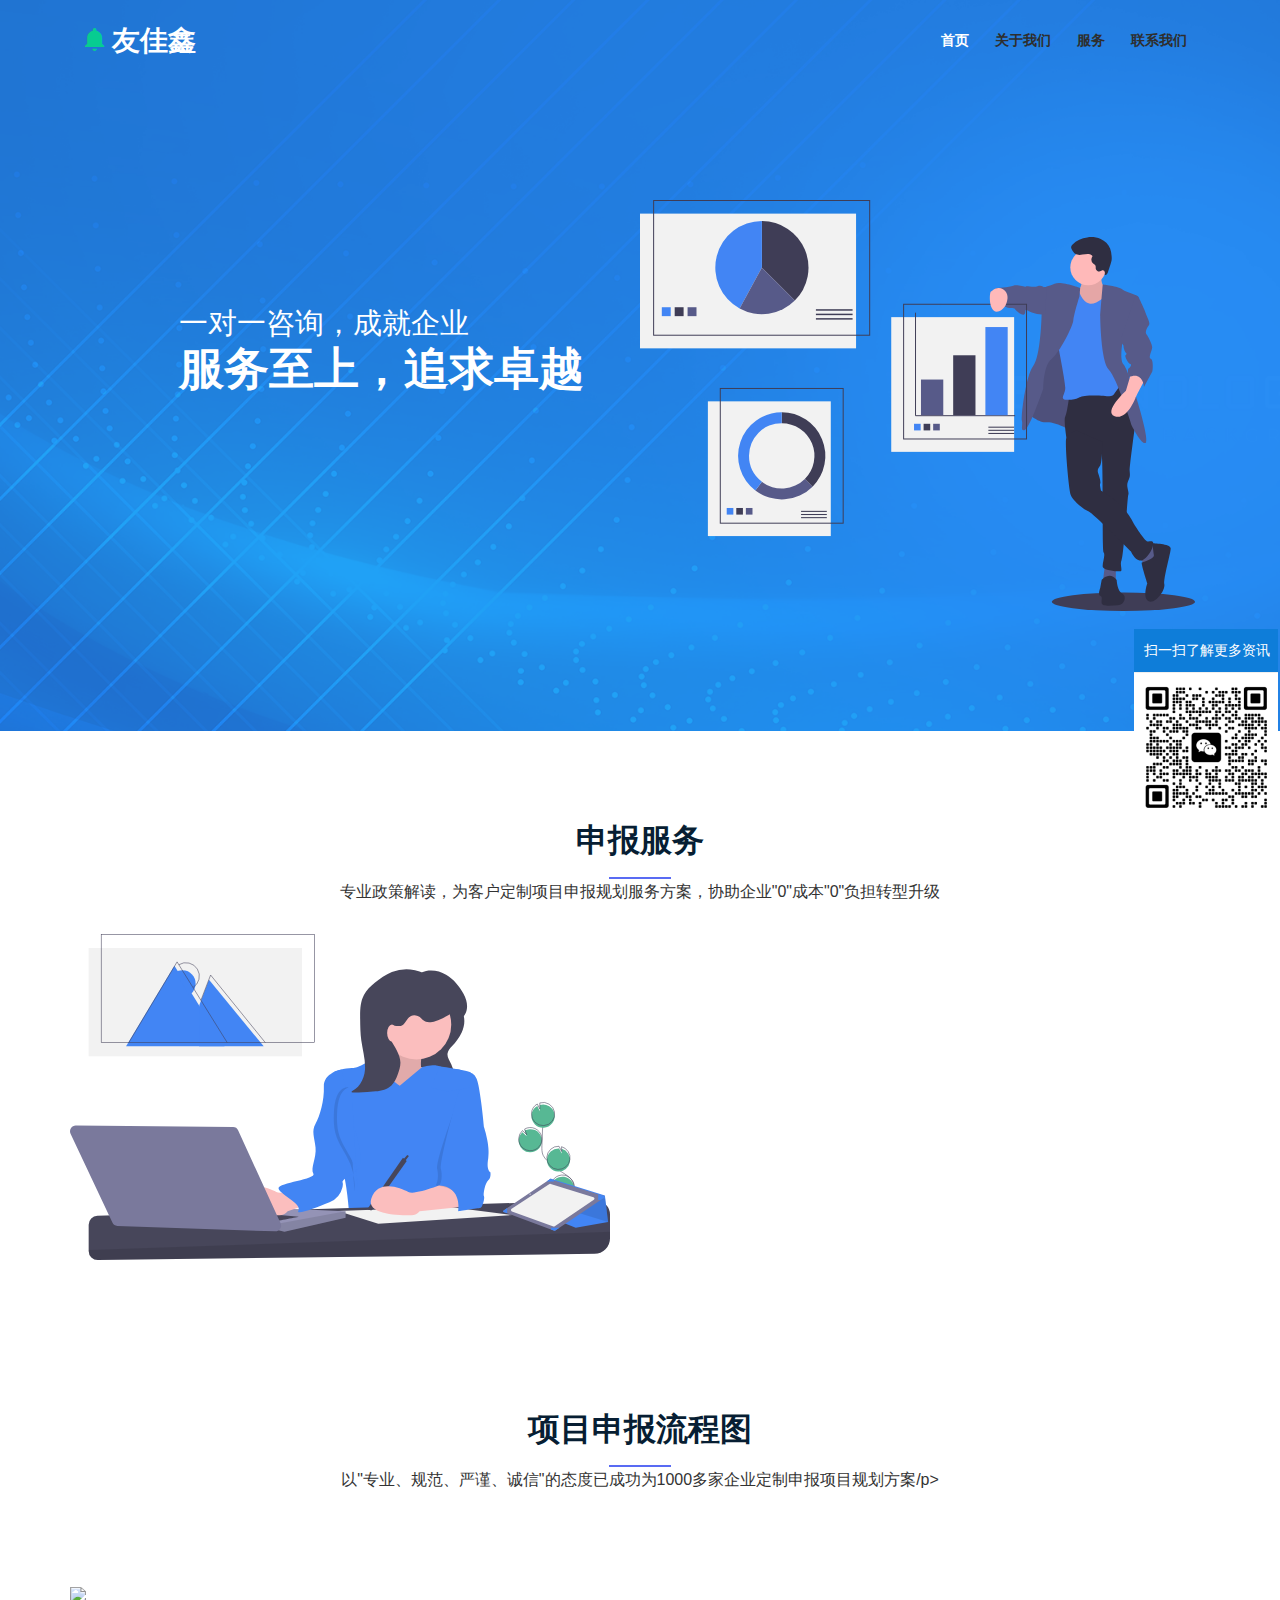
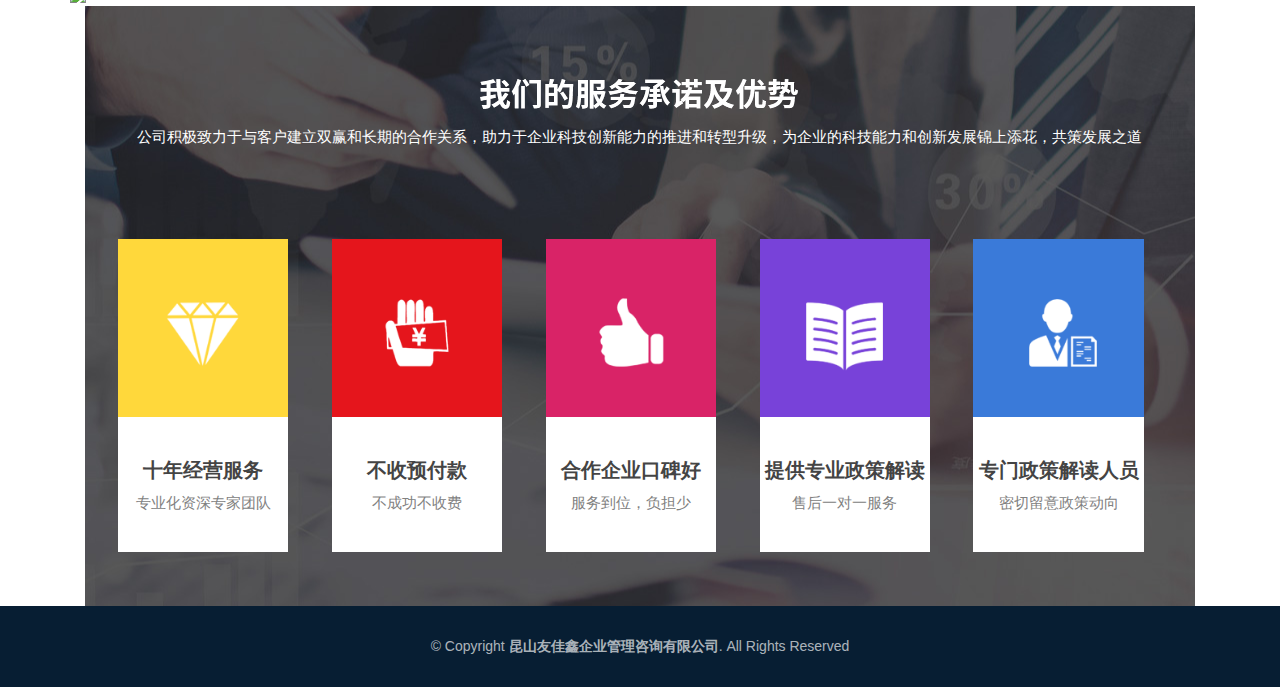
==== index.html @ dcbaa15c "Update index.html" ====
<!-- =================================================
Theme Name: BRANDO Bootstrap Theme 
Author: WebThemez.com
License: https://webthemez.com/license
======================================================= -->
  
<!DOCTYPE html>
<html lang="en">
<head>
  <meta charset="utf-8">
  <title>昆山友佳鑫企业管理咨询有限公司</title>
  <meta content="width=device-width, initial-scale=1.0" name="viewport">
  <meta content="" name="keywords">
  <meta content="" name="description">
  <meta content="Author" name="WebThemez">
  <!-- Favicons -->
  <link href="img/favicon.png" rel="icon">
  <link href="img/apple-touch-icon.png" rel="apple-touch-icon">

  <!-- Google Fonts -->
  <link href="https://fonts.googleapis.com/css?family=Open+Sans:300,300i,400,400i,700,700i|Raleway:300,400,500,700,800|Montserrat:300,400,700" rel="stylesheet">

  <!-- Bootstrap CSS File -->
  <link href="lib/bootstrap/css/bootstrap.min.css" rel="stylesheet">

  <!-- Libraries CSS Files -->
  <link href="lib/font-awesome/css/font-awesome.min.css" rel="stylesheet">
  <link href="lib/animate/animate.min.css" rel="stylesheet">
  <link href="lib/ionicons/css/ionicons.min.css" rel="stylesheet">
  <link href="lib/owlcarousel/assets/owl.carousel.min.css" rel="stylesheet">
  <link href="lib/magnific-popup/magnific-popup.css" rel="stylesheet">
  <link href="lib/ionicons/css/ionicons.min.css" rel="stylesheet">

  <!-- Main Stylesheet File -->
  <link href="css/style.css" rel="stylesheet"> 
  <link href="css/style1.css" rel="stylesheet">
</head>

<body id="body"> 

  <!--==========================
    Header
  ============================-->
  <header id="header">
    <div class="container">

      <div id="logo" class="pull-left">
           <h1><a href="index.html" id="body" class="scrollto"><span><i class="ion 	
ion-android-notifications"></i> </span>友佳鑫</a></h1> 
        <!-- <a href="#body"><img src="img/logo.png" alt="" title="" /></a>-->
      </div>

      <nav id="nav-menu-container">
        <ul class="nav-menu">
          <li class="menu-active"><a href="index.html">首页</a></li>
          <li><a href="about.html">关于我们</a></li>
          <li><a href="services.html">服务</a></li>
 
          <li><a href="contact.html">联系我们</a></li>
        </ul>
      </nav><!-- #nav-menu-container -->
    </div>
  </header><!-- #header -->

  <!--==========================
    Hero Section
  ============================-->
  <section id="hero" class="clearfix">
<div class="container">

      <div class="hero-banner">
        <img src="img/1.svg" alt="" class="img-fluid">
      </div>

      <div class="hero-content">
        <h2>一对一咨询，成就企业<br><span>服务至上，追求卓越</span></h2>
       
      </div>

    </div> 
  </section><!-- #Hero -->

  <main id="main">

    <!--==========================
      About Section
    ============================-->
    <section id="about" class="wow fadeInUp">
      <div class="container">
	    <div class="section-header">
          <h2>申报服务</h2>
          <p>专业政策解读，为客户定制项目申报规划服务方案，协助企业"0"成本"0"负担转型升级</p>
        </div>
        <div class="row">
          <div class="col-lg-6 about-img">
            <img src="img/8.svg" alt="">
          </div>

        
        </div>

      </div>
    </section><!-- #about -->

    <!--==========================
      Services Section
    ============================-->
    <section id="services">
      <div class="container">
        <div class="section-header">
          <h2>项目申报流程图</h2>
          <p>以"专业、规范、严谨、诚信"的态度已成功为1000多家企业定制申报项目规划方案/p>
        </div>

        <div class="row">

         <div class="inda_nr">
      	     <img src="http://www.ipjyd.com/images/ind_lct.jpg">
             <div class="clear"></div>
         </div>
 
        </div>
	      
	      <div class="index_bgc">
  <div class="kg">
    <div class="indc_title"><img src="img/indc_title.png">
      <p>公司积极致力于与客户建立双赢和长期的合作关系，助力于企业科技创新能力的推进和转型升级，为企业的科技能力和创新发展锦上添花，共策发展之道</p>
    </div>
    <div class="indc_nr">
      <ul>
        <li><a>
          <div class="indc_pic"><img src="img/indc_01.png"></div>
          <div class="indc_wb">
            <p>十年经营服务</p>
            专业化资深专家团队</div>
		</a></li>
        <li><a>
          <div class="indc_pic"><img src="img/indc_03.png"></div>
          <div class="indc_wb">
            <p>不收预付款</p>
            不成功不收费</div>
          </a></li>
        <li><a>
          <div class="indc_pic"><img src="img/indc_04.png"></div>
          <div class="indc_wb">
            <p>合作企业口碑好</p>
            服务到位，负担少</div>
          </a></li>
        <li><a>
          <div class="indc_pic"><img src="img/indc_05.png"></div>
          <div class="indc_wb">
            <p>提供专业政策解读</p>
            售后一对一服务</div>
          </a></li>
        <li><a>
          <div class="indc_pic"><img src="img/indc_06.png"></div>
          <div class="indc_wb">
            <p>专门政策解读人员</p>
            密切留意政策动向</div>
          </a></li>
      </ul>
      <div class="clear"></div>
    </div>
  </div>
</div>

      </div>
	    
	  
	    
	    
    </section><!-- #services -->

    <!--==========================
      Clients Section
    ============================-->
    <!-- #clients --> 
    <!--==========================
      Testimonials Section
    ============================-->


    <!--==========================
      Call To Action Section
    ============================-->
    <!-- #call-to-action -->
 

  </main>

  <!--==========================
    Footer
  ============================-->
  <footer id="footer">
    <div class="container">
      <div class="copyright">
        &copy; Copyright <strong>昆山友佳鑫企业管理咨询有限公司</strong>. All Rights Reserved
      </div>
      
    </div>
  </footer><!-- #footer -->
	
  <div class="fqq">
<div class="fqq_title"></div>
  <div class="fqq_tel"><p>扫一扫了解更多资讯</p></div>
  <div class="fqq_img"><img src="img/contact.png"></div>
</div>

  <a href="#" class="back-to-top"><i class="fa fa-chevron-up"></i></a>

  <!-- JavaScript  -->
  <script src="lib/jquery/jquery.min.js"></script>
  <script src="lib/jquery/jquery-migrate.min.js"></script>
  <script src="lib/bootstrap/js/bootstrap.bundle.min.js"></script>
  <script src="lib/easing/easing.min.js"></script>
  <script src="lib/superfish/hoverIntent.js"></script>
  <script src="lib/superfish/superfish.min.js"></script>
  <script src="lib/wow/wow.min.js"></script>
  <script src="lib/owlcarousel/owl.carousel.min.js"></script>
  <script src="lib/magnific-popup/magnific-popup.min.js"></script>
  <script src="lib/sticky/sticky.js"></script> 
 <script src="contact/jqBootstrapValidation.js"></script>
 <script src="contact/contact_me.js"></script>
  <script src="js/main.js"></script>

</body>
</html>
---- css/style.css ----
/* 
Theme Name: ADMIRER Bootstrap Theme 
Author: WebThemez.com
License: https://webthemez.com/license 
*/
/*--------------------------------------------------------------
# General
--------------------------------------------------------------*/


.index_bgc {
    background: url(http://www.ipjyd.com/images/index_bgc.jpg) no-repeat center;
    height: 600px;
    padding-top: 73px;
}

.indc_pic img {
    display: block;
    width: 100%;
}

.indc_title p {
    padding-top: 18px;
}

.indc_wb {
    background: #fff;
    padding: 38px 0;
    text-align: center;
    font-size: 0.9125rem;
    color: #818181;
}

img {
    border: none;
    overflow-clip-margin: content-box;
    overflow: clip;
}

ul {
    list-style: none outside none;
    margin: 0px;
    padding: 0px;
}

.fqq {
    position: fixed;
    right: 2px;
    bottom: 80px;
    width: 144px;
    background: #fff;
    z-index: 999;
}

.fqq_title {
    width: auto;
    background: #d90e0e;
    font-size: 1rem;
    font-weight: bold;
    text-align: center;
    line-height: 40px;
    padding-top: 0;
    color: #fff;
}

.fqq_tel p {
    font-size: 0.875rem;
}

.fqq_img {
    text-align: center;
    padding: 11px 0;
}

.fqq_tel {
    text-align: left;
    background: #0e7dd9;
    color: #fff;
    font-size: 1.125rem;
    padding: 11px 0px 11px 10px;
    border-bottom: 1px solid #eee;
    border-top: none;
}







body {
  background: #fff;
  color: #444;
  font-family: "Open Sans", sans-serif;
}

a {
  color: #596bf3;
  transition: 0.5s;
}

a:hover, a:active, a:focus {
  color: #278bf2;
  outline: none;
  text-decoration: none;
}

p {
  padding: 0;
  margin: 0 0 30px 0;
}

h1, h2, h3, h4, h5, h6 {
  font-family: "Montserrat", sans-serif;
  font-weight: 400;
  margin: 0 0 20px 0;
  padding: 0;
}

/* Back to top button */
.back-to-top {
  position: fixed;
  display: none;
  background: #49a3ff;
  color: #fff;
  padding: 6px 12px 9px 12px;
  font-size: 16px;
  border-radius: 2px;
  right: 15px;
  bottom: 15px;
  transition: background 0.5s;
}

@media (max-width: 768px) {
  .back-to-top {
    bottom: 15px;
  }
}

.back-to-top:focus {
  background: #596bf3;
  color: #fff;
  outline: none;
}

.back-to-top:hover {
  background: #278bf2;
  color: #fff;
}

/*--------------------------------------------------------------
# Top Bar
--------------------------------------------------------------*/
#topbar {
  padding: 10px 0;
  border-bottom: 1px solid #eee;
  font-size: 14px;
  background: #071e33;
}

#topbar .contact-info a {
  line-height: 1;
  color: #acacac;
}

#topbar .contact-info a:hover {
  color: #596bf3;
}

#topbar .contact-info i {
  color: #596bf3;
  padding: 4px 4px 0 0;
}
.contact-info.float-left {
    color: #acacac;
}
#topbar .contact-info .fa-phone {
  padding-left: 20px;
  margin-left: 20px;
  border-left: 1px solid #e9e9e947;
}

#topbar .social-links a {
  color: #596bf3;
  padding: 4px 12px;
  display: inline-block;
  line-height: 1px;
  border-left: 1px solid #e9e9e924;
}

#topbar .social-links a:hover {
  color: #fff;
}

#topbar .social-links a:first-child {
  border-left: 0;
}

/*--------------------------------------------------------------
# Header
--------------------------------------------------------------*/
#header {
  background: transparent;
} 
.sticky-wrapper {
    position: absolute;
    width: 100%;
    z-index: 9;
	top:0px;
  padding: 20px 0;     
	    background: transparent;
}
#header #logo h1 {
  font-size: 28px;
  margin: 6px 0 0 0;
  padding: 0;
  line-height: 1;
  font-family: "Montserrat", sans-serif;
  font-weight: 700;
}

#header #logo h1 a {
  line-height: 1;
  display: inline-block;
  color: #ffffff;
}
.is-sticky #header #logo h1 a{
  color: #2196F3;
}
#header #logo h1 a span {
  color: #07cc91;
}

#header #logo img {
  padding: 0;
  margin: 0;
}

.is-sticky #header {
    background: #fff;
    padding: 20px 0;
    box-shadow: 2px 1px 1px #33333336;
}
.is-sticky header .nav-menu a, .is-sticky header .nav-menu a:hover{
	color: #8b8b8b;
}
.is-sticky header .nav-menu li.menu-active a{
  color: #2196F3 !important;
}
@media (max-width: 768px) {
  #header {
    padding: 20px 0;
    height: 74px;
  }
  #header #logo h1 {
    font-size: 34px;
  }
  #header #logo img {
    max-height: 40px;
  }
}

/*--------------------------------------------------------------
# Intro Section
--------------------------------------------------------------*/
#hero {
    width: 100%;
    position: relative;
    background: url(../img/intro-carousel/banner-bg.png) center bottom no-repeat;
    background-size: cover;
    padding: 200px 0 120px 0;
	top:0px;
}
#hero .hero-banner {
    width: 50%;
    float: right;
}
#hero .hero-content {
  position: absolute;
  bottom: 0;
  top: 0;
  left: 14%;
  right: 0;
  display: flex;
  justify-content: center;
  flex-direction: column;
  text-align: left;
}

#hero .hero-content h2 {
  color: #fff;
  margin-bottom: 30px;
  font-size: 29px;
  text-align: left;
} 
#hero .hero-content h2 span {
  color: #fff;
  text-align: right;
  font-size: 45px;
  text-transform: uppercase;
  font-weight: 700;
}

@media (max-width: 767px) {
  #hero .hero-content h2 {
    font-size: 22px;
    background: #ffffff00;
    padding: 15px;
  }
}

#hero .hero-content .btn-banner, #hero .hero-content .btn-projects {
  font-family: "Raleway", sans-serif;
  font-size: 15px;
  font-weight: bold;
  letter-spacing: 1px;
  display: inline-block;
  padding: 10px 32px;
  border-radius: 2px;
  transition: 0.5s;
  margin: 0;
  color: #fff;
}

#hero .hero-content .btn-banner {
  background: #07cc91;
  border: 2px solid #07cc91;
  border-radius: 30px;
}

#hero .hero-content .btn-banner:hover {
  background: none;
  color: #07cc91;
}

#hero .hero-content .btn-projects {
  background: #596bf3;
  border: 2px solid #596bf3;
}

#hero .hero-content .btn-projects:hover {
  background: none;
  color: #596bf3;
}

#hero #hero-carousel {
  z-index: 8;
}

#hero #hero-carousel::before {
  content: '';
  background-color: rgba(255, 255, 255, 0.7);
  position: absolute;
  height: 100%;
  width: 100%;
  top: 0;
  right: 0;
  left: 0;
  bottom: 0;
  z-index: 7;
}

#hero #hero-carousel .item {
  width: 100%;
  height: 60vh;
  background-size: cover;
  background-position: center;
  background-repeat: no-repeat;
  -webkit-transition-property: opacity;
  transition-property: opacity;
}

/*--------------------------------------------------------------
# Navigation Menu
--------------------------------------------------------------*/
/* Nav Menu Essentials */
.nav-menu, .nav-menu * {
  margin: 0;
  padding: 0;
  list-style: none;
}

.nav-menu ul {
  position: absolute;
  display: none;
  top: 100%;
  left: 0;
  z-index: 99;
}

.nav-menu li {
  position: relative;
  white-space: nowrap;
}

.nav-menu > li {
  float: left;
}

.nav-menu li:hover > ul,
.nav-menu li.sfHover > ul {
  display: block;
}

.nav-menu ul ul {
  top: 0;
  left: 100%;
}

.nav-menu ul li {
  min-width: 180px;
}

/* Nav Menu Arrows */
.sf-arrows .sf-with-ul {
  padding-right: 22px;
}

.sf-arrows .sf-with-ul:after {
  content: "\f107";
  position: absolute;
  right: 8px;
  font-family: FontAwesome;
  font-style: normal;
  font-weight: normal;
}

.sf-arrows ul .sf-with-ul:after {
  content: "\f105";
}

/* Nav Meu Container */
#nav-menu-container {
  float: right;
  margin: 0;
}

@media (max-width: 768px) {
  #nav-menu-container {
    display: none;
  }
}

/* Nav Meu Styling */
.nav-menu a {
  padding: 10px 8px;
  text-decoration: none;
  display: inline-block;
  color: #ffffff9c;
  font-family: "Raleway", sans-serif;
  font-weight: 700;
  font-size: 14px;
  outline: none;
}

.nav-menu li:hover > a, .nav-menu > .menu-active > a {
  color: #fff;
}

.nav-menu > li {
  margin-left: 10px;
}

.nav-menu ul {
  margin: 4px 0 0 0;
  padding: 10px;
  box-shadow: 0px 0px 30px rgba(127, 137, 161, 0.25);
  background: #fff;
}

.nav-menu ul li {
  transition: 0.3s;
}

.nav-menu ul li a {
  padding: 10px;
  color: #333;
  transition: 0.3s;
  display: block;
  font-size: 13px;
  text-transform: none;
}

.nav-menu ul li:hover > a {
  color: #596bf3;
}

.nav-menu ul ul {
  margin: 0;
}

/* Mobile Nav Toggle */
#mobile-nav-toggle {
  position: fixed;
  right: 0;
  top: 0;
  z-index: 999;
  margin: 20px 20px 0 0;
  border: 0;
  background: none;
  font-size: 24px;
  display: none;
  transition: all 0.4s;
  outline: none;
  cursor: pointer;
}

#mobile-nav-toggle i {
  color: #07cc91;
}

@media (max-width: 768px) {
  #mobile-nav-toggle {
    display: inline;
  }
}

/* Mobile Nav Styling */
#mobile-nav {
  position: fixed;
  top: 0;
  padding-top: 18px;
  bottom: 0;
  z-index: 998;
  left: -260px;
  width: 260px;
  overflow-y: auto;
  transition: 0.4s;
  background: #596bf3;
}

#mobile-nav ul {
  padding: 0;
  margin: 0;
  list-style: none;
}

#mobile-nav ul li {
  position: relative;
}

#mobile-nav ul li a {
  color: #fffc;
  font-size: 16px;
  overflow: hidden;
  padding: 10px 22px 10px 15px;
  position: relative;
  text-decoration: none;
  width: 100%;
  display: block;
  outline: none;
}

#mobile-nav ul li a:hover {
  color: #07cc91;
}

#mobile-nav ul li li {
  padding-left: 30px;
}

#mobile-nav ul .menu-has-children i {
  position: absolute;
  right: 0;
  z-index: 99;
  padding: 15px;
  cursor: pointer;
  color: #fff;
}

#mobile-nav ul .menu-has-children i.fa-chevron-up {
  color: #596bf3;
}

#mobile-nav ul .menu-item-active {
  color: #07cc91;
}

#mobile-body-overly {
  width: 100%;
  height: 100%;
  z-index: 997;
  top: 0;
  left: 0;
  position: fixed;
  background: rgba(13, 13, 13, 0.9);
  display: none;
}

/* Mobile Nav body classes */
body.mobile-nav-active {
  overflow: hidden;
}

body.mobile-nav-active #mobile-nav {
  left: 0;
}

body.mobile-nav-active #mobile-nav-toggle {
  color: #fff;
}
/*-------------------------------------------------
Inner Banner
---------------------------------------------------*/
#innerBanner{
	padding: 138px 0 64px;
	text-align:center;
	background: #278bf2;
}
#innerBanner h2{
	color:#fff;
	text-align:center;
	font-weight:normal;
	font-size:18px;
	margin:0px;
}
#innerBanner h2 span{
	color: #00e5a1;
	font-weight:bold;
	font-size:38px;
	text-align:center;
}
.svgImg{
	
}
.svgImg img{
	width:120px;
}
/*--------------------------------------------------------------
# Sections
--------------------------------------------------------------*/
/* Sections Header
--------------------------------*/
.section-header {
  margin-bottom: 30px;
}

.section-header h2 {
  font-size: 32px;
  color: #071e33;
  text-transform: uppercase;
  font-weight: 700;
  position: relative;
  padding-bottom: 20px;
  /* display: inline-block; */
  text-align: center;
}

.section-header h2::before {
  content: '';
  position: absolute;
  display: block;
  width: 62px;
  height: 3px;
  bottom: 0;
  left: 0;
  border-top: #596bf3 solid 2px;
  right: 0;
  text-align: center;
  margin: 0 auto;
}

.section-header p {
  padding: 0;
  margin: 0;
  text-align: center;
  color: #333;
}

/* About Section
--------------------------------*/
#about {
  padding: 90px 0 90px 0;
}

#about .about-img {
  overflow: hidden;
}

#about .about-img img {
  margin-left: -15px;
  max-width: 100%;
}

@media (max-width: 768px) {
  #about .about-img {
    height: auto;
  }
  #about .about-img img {
    margin-left: 0;
    padding-bottom: 30px;
  }
}

#about .content h2 {
  color: #000000;
  font-weight: 700;
  font-size: 18px;
  font-family: "Raleway", sans-serif;
}

#about .content h3 {
  color: #555;
  font-weight: 300;
  font-size: 18px;
  line-height: 26px;
  font-style: italic;
}

#about .content p {
  line-height: 26px;
}

#about .content p:last-child {
  margin-bottom: 0;
}

#about .content i {
  font-size: 20px;
  padding-right: 4px;
  color: #596bf3;
}

#about .content ul {
  list-style: none;
  padding: 0;
}

#about .content ul li {
  padding-bottom: 10px;
}

/* Services Section
--------------------------------*/
#services {
  padding: 60px 0 0 0;
}

#services .box {
  padding: 40px;
  margin-bottom: 40px;
  background: #fff;
  transition: 0.4s;
  border: 1px solid #dedede;
}

#services .box:hover {
  box-shadow: 0px 0px 30px rgba(73, 78, 92, 0.15);
  transform: translateY(-10px);
  -webkit-transform: translateY(-10px);
  -moz-transform: translateY(-10px);
}

#services .box .icon {
  display: block;
  width: 100%;
  text-align: center;
  padding: 15px;
}

#services .box .icon i {
  color: #444;
  font-size: 44px;
  transition: 0.5s;
  line-height: 0;
  margin-top: 0px;
}

#services .box .icon i:before {
  background: #278bf2;
  background-clip: border-box;
  -webkit-background-clip: text;
  -webkit-text-fill-color: transparent;
}

#services .box h4 {
  margin-left: 100px;
  font-weight: 700;
  margin-bottom: 24px;
  font-size: 22px;
  display: block;
  width: 100%;
  text-align: center;
  float: left;
  margin: 0;
}

#services .box h4 a {
  color: #444;
}

#services .box p {
  font-size: 14px;
  line-height: 24px;
  text-align: center;
  display: block;
  margin: 0;
  padding-top: 15px;
}

@media (max-width: 767px) {
  #services .box .box {
    margin-bottom: 20px;
  }
  #services .box .icon {
    float: none;
    text-align: center;
    padding-bottom: 15px;
  }
  #services .box h4, #services .box p {
    margin-left: 0;
    text-align: center;
  }
}

/* Clients Section
--------------------------------*/
#clients {
  padding: 60px 0;
  background: #fffff;
}

#clients img {
  max-width: 100%;
  opacity: 0.5;
  transition: 0.3s;
  padding: 15px 0;
}

#clients img:hover {
  opacity: 1;
}

#clients .owl-nav, #clients .owl-dots {
  margin-top: 5px;
  text-align: center;
}

#clients .owl-dot {
  display: inline-block;
  margin: 0 5px;
  width: 12px;
  height: 12px;
  border-radius: 50%;
  background-color: #ddd;
}

#clients .owl-dot.active {
  background-color: #596bf3;
}

/* Our Portfolio Section
--------------------------------*/
#portfolio {
  padding: 90px 50px;
  color: #ffffff9c;
  background: #fff;
}

#portfolio .portfolio-overlay {
  position: absolute;
  top: 0;
  right: 0;
  bottom: 0;
  left: 0;
  width: 100%;
  height: 100%;
  opacity: 1;
  -webkit-transition: all ease-in-out 0.4s;
  transition: all ease-in-out 0.4s;
}

#portfolio .portfolio-item {
  overflow: hidden;
  position: relative;
  padding: 0;
  vertical-align: middle;
  text-align: center;
}

#portfolio .portfolio-item h2 {
  color: #ffffff;
  font-size: 16px;
  margin: 0;
  text-transform: capitalize;
  font-weight: 700;
  background: #00000085;
  border: 1px solid #fff;
  padding: 25px;
  /* background: linear-gradient(45deg, #596bf357 0%, #405ece91 100%); */
}
#portfolio .portfolio-item h2{
  opacity:0;
}
#portfolio .portfolio-item:hover h2{
opacity:1;
}
#portfolio .portfolio-item img {
  -webkit-transition: all ease-in-out 0.4s;
  transition: all ease-in-out 0.4s;
  width: 100%;
}

#portfolio .portfolio-item:hover img {
  -webkit-transform: scale(1.1);
  transform: scale(1.1);
}

#portfolio .portfolio-item:hover .portfolio-overlay {
  opacity: 1;
  background: rgba(0, 0, 0, 0.7);
}

#portfolio .portfolio-info {
  position: absolute;
  top: 50%;
  left: 50%;
  -webkit-transform: translate(-50%, -50%);
  transform: translate(-50%, -50%);
}

/* Testimonials Section
--------------------------------*/
#testimonials {
  padding: 60px 0;
}

#testimonials .testimonial-item {
  box-sizing: content-box;
  padding: 30px 30px 0 30px;
  margin: 30px 15px;
  text-align: center;
  min-height: 250px;
  /* box-shadow: 0px 2px 12px rgba(0, 0, 0, 0.08); */
}

@media (max-width: 767px) {
  #testimonials .testimonial-item {
    margin: 30px 10px;
  }
}

#testimonials .testimonial-item .testimonial-img {
  width: 90px;
  border-radius: 50%;
  border: 4px solid #fff;
  margin: 0 auto;
}

#testimonials .testimonial-item h3 {
  font-size: 18px;
  font-weight: bold;
  margin: 10px 0 5px 0;
  color: #111;
}

#testimonials .testimonial-item h4 {
  font-size: 14px;
  color: #999;
  margin: 0;
}

#testimonials .testimonial-item .quote-sign-left {
  margin-top: -15px;
  padding-right: 10px;
  display: inline-block;
  width: 37px;
}

#testimonials .testimonial-item .quote-sign-right {
  margin-bottom: -15px;
  padding-left: 10px;
  display: inline-block;
  max-width: 100%;
  width: 37px;
}

#testimonials .testimonial-item p {
  font-style: italic;
  margin: 0 auto 15px auto;
  background: #ffffff;
  width: 100%;
  border: 1px solid #07cc91;
  border-radius: 15px 15px 0 15px;
  padding: 22px 15px;
  font-size: 15px;
  color: #686868;
}

#testimonials .owl-nav, #testimonials .owl-dots {
  margin-top: 5px;
  text-align: center;
}

#testimonials .owl-dot {
  display: inline-block;
  margin: 0 5px;
  width: 12px;
  height: 12px;
  border-radius: 50%;
  background-color: #ddd;
}

#testimonials .owl-dot.active {
  background-color: #07cc91;
}
.map{
	
margin: 80px auto 40px;
}
p.help-block,
p.help-block ul{
    float: left; 
    margin: 0;
    padding: 0;
}
p.help-block li {
    float: left; 
    margin: 10px 0 0 0;
    padding: 0;
    list-style:none;
    color:red;
}
/* Call To Action Section
--------------------------------*/
#call-to-action {
  background: #278bf2;
  background-size: cover;
  padding: 40px 0;
}

#call-to-action .cta-title {
  color: #fff;
  font-size: 28px;
  font-weight: 700;
}

#call-to-action .cta-text {
  color: #fff;
}

@media (min-width: 769px) {
  #call-to-action .cta-btn-container {
    display: flex;
    align-items: center;
    justify-content: flex-end;
  }
}

#call-to-action .cta-btn {
  font-family: "Montserrat", sans-serif;
  font-weight: 700;
  font-size: 16px;
  letter-spacing: 1px;
  display: inline-block;
  padding: 8px 26px;
  border-radius: 3px;
  transition: 0.5s;
  margin: 10px;
  border: 3px solid #fff;
  color: #fff;
}

#call-to-action .cta-btn:hover {
  background: #ffffff;
  border: 3px solid #ffffff;
  color: #00a3d1;
}

/* Our Team Section
--------------------------------*/
#team {
  background: #fff;
  padding: 60px 0 0 0;
}

#team .member {
  text-align: center;
  margin-bottom: 20px;
}

#team .member .pic {
  overflow: hidden;
  text-align: center;
}

#team .member .pic img {
  max-width: 100%;
  padding: 20px 20px 0;
}

#team .member .details {
  background: #fff;
  color: #071e33;
  padding: 15px 0;
  border-radius: 0 0 3px 3px;
}

#team .member h4 {
  font-weight: 700;
  margin-bottom: 2px;
  font-size: 18px;
}

#team .member span {
  font-style: italic;
  display: block;
  font-size: 13px;
}

#team .member .social {
  margin-top: 5px;
  padding: 6px;
  text-align: center;
}

#team .member .social a {
  color: #07cc91;
  margin: 2px 6px;
  border: 1px solid #07cc91;
  width: 42px;
  display: inline-block;
  /* opacity: .4; */
  padding: 4px;
}
#team .member .social a:hover{
  color: #081e5b;
  margin: 2px 6px;
  border: 1px solid #081e5b;
  opacity: 1;
}
#team .member .social i {
  font-size: 16px;
  margin: 0 2px;
}

/* Contact Section
--------------------------------*/
#contact {
  padding: 60px 0;
}

#contact .contact-info {
  margin-bottom: 20px;
  text-align: center;
}

#contact .contact-info i {
  font-size: 24px;
  display: inline-block;
  margin-bottom: 0;
  color: #07cc91;
  float: left;
}

#contact .contact-info address, #contact .contact-info p {
  margin-bottom: 0;
  color: #000;
  display: block;
  float: left;
  width: 100%;
  margin-bottom: 15px;
  padding: 0;
  margin-top: 0;
  margin-left: 27px;
  font-size: 14px;
}

#contact .contact-info h3 {
  font-size: 16px;
  margin-bottom: 15px;
  font-weight: bold;
  text-transform: uppercase;
  color: #1c4450;
  float: left;
  margin: 8px 15px;
}

#contact .contact-info a {
  color: #000;
}

#contact .contact-info a:hover {
  color: #596bf3;
}

#contact .contact-address, #contact .contact-phone, #contact .contact-email {
  margin-bottom: 20px;
}

@media (min-width: 768px) {
  #contact .contact-address, #contact .contact-phone, #contact .contact-email {
    padding: 0;
    text-align: left;
  }
}

@media (min-width: 768px) {
  #contact .contact-phone {
  }
}

#contact #google-map {
  height: 290px;
  margin-bottom: 20px;
}

@media (max-width: 576px) {
  #contact #google-map {
    margin-top: 20px;
  }
  #hero .hero-content { 
    left: 5%;
	}
}

#contact .form #sendmessage {
  color: #596bf3;
  border: 1px solid #596bf3;
  display: none;
  text-align: center;
  padding: 15px;
  font-weight: 600;
  margin-bottom: 15px;
}

#contact .form #errormessage {
  color: red;
  display: none;
  border: 1px solid red;
  text-align: center;
  padding: 15px;
  font-weight: 600;
  margin-bottom: 15px;
}

#contact .form #sendmessage.show, #contact .form #errormessage.show, #contact .form .show {
  display: block;
}

#contact .form .validation {
  color: red;
  display: none;
  margin: 0 0 20px;
  font-weight: 400;
  font-size: 13px;
}

#contact .form input, #contact .form textarea {
  padding: 10px 14px;
  border-radius: 0;
  box-shadow: none;
  font-size: 15px;
}

#contact .form button[type="submit"] {
  background: #07cc91;
  border: 0;
  border-radius: 3px;
  padding: 10px 30px;
  color: #fff;
  transition: 0.4s;
  cursor: pointer;
}

#contact .form button[type="submit"]:hover {
  background: #0299c4;
}

/*--------------------------------------------------------------
# Footer
--------------------------------------------------------------*/
#footer {
  background: #071e33;
  padding: 0 0 30px 0;
  font-size: 14px;
  color: #fff;
}

#footer .copyright {
  text-align: center;
  padding-top: 30px;
  color: #ffffffad;
}

#footer .credits {
  text-align: center;
  font-size: 13px;
  color: #ffffff85;
  margin-top: 8px;
}

#footer .credits a {
  color: #278bf2;
}
.owl-carousel .owl-item img {
    display: block;
    width: auto;
    height: 70px;
    margin: 0 auto;
}
---- css/style1.css ----
@charset "utf-8"; /* CSS Document */
html {
}

body {
    font-family: "微软雅黑",Arial, Helvetica, sans-serif;
    font-size: 100%;
    color: #2e2e2e;
    margin: 0px;
    padding: 0px;
    overflow-x: hidden;
}

ol,ul,li,p,dl,dt,dd,h1,h2,h3,h4,h5,h6 {
    list-style: none outside none;
    margin:0px;
    padding: 0px;
}

img {
    border: none;
}

a:link, a:visited {
    color: #2e2e2e;
    text-decoration: none;
    outline: none;
}

a:hover, a:active {
    color: #e72d36;
    text-decoration: none;
    outline: none;
}

.clear {
    clear: both;
}

.kg {
    width: 98%;
    margin: 0 auto;
    max-width: 1400px;
}

.kga {
    margin: 0 auto;
    max-width: 1200px;
    width: 98%;
}

.kgb {
    width: 98%;
    margin: 0 auto;
    max-width: 1300px;
}

.kgc {
    width: 98%;
    margin: 0 auto;
    max-width: 1920px;
}

.fl {
    float: left;
}

.fr {
    float: right;
}

.dw {
    position: relative;
}

.cj {
    overflow: hidden;
}

.green-black {
    display: block;
    padding-top: 26px;
    clear: both;
    font-family: "微软雅黑",Arial, Helvetica, sans-serif;
    text-align: center;
}

.green-black a {
    padding: 5px 8px 4px 8px;
    padding: 5px 8px 4px 8px;
    border: 1px solid #dddddd;
    height: 12px;
    line-height: 12px;
    zoom:1; font-weight: bold;
    font-size: 12px;
    overflow: auto;
    margin-left: 3px;
    margin-right: 3px;
    color: #333;
    background: url(../images/page_bg01.png) #fff bottom repeat-x;
    font-family: "微软雅黑",Arial, Helvetica, sans-serif;
    text-decoration: none
}

.green-black a:hover {
    border: 1px solid #ccc;
    height: 12px;
    line-height: 12px;
    zoom:1;overflow: auto;
    background: url(../images/page_bg02.png) top repeat-x #e72d36;
    margin-left: 3px;
    margin-right: 3px;
    color: #fff;
    font-size: 12px;
    font-family: "微软雅黑",Arial, Helvetica, sans-serif;
}

.green-black span.current {
    padding: 5px 8px 5px 8px;
    padding: 5px 8px 4px 8px;
    border: 1px solid #ccc;
    color: #fff;
    height: 12px;
    line-height: 12px;
    zoom:1; overflow: auto;
    background: url(../images/page_bg02.png) top repeat-x #e72d36;
    margin-left: 3px;
    margin-right: 3px;
    margin-top: 0px;
    margin-bottom: 0px;
    font-size: 12px
}

::-webkit-scrollbar {
    width: 6px;
    height: 8px;
    background-color: #fff;
    border-radius: 4px;
    position: relative;
}

::-webkit-scrollbar-thumb {
    background-color: #b1b1b1;
    border-radius: 3px
}

#dituContent {
    width: 100%;
    height: 450px;
    border-top: 1px solid #ddd;
}

@media screen and (max-width: 770px) {
    #dituContent {
        height:250px;
    }
}

/*基础配置*/
/*首页style开始*/
.top_bg {
    position: relative;
    z-index: 999;
    height: 30px;
    width: 100%;
    background: #d90e0e;
}

.top_l {
    font-size: 0.875rem;
    color: #fff;
    overflow: hidden;
    width: 950px;
    line-height: 30px;
    height: 30px;
}

.top_r {
    font-size: 0.875rem;
    color: #fff;
    height: 30px;
    line-height: 30px;
}

.logo_nav {
    width: 100%;
    position: relative;
    z-index: 999;
    background: url(../images/logonav_bg.png) repeat-x;
    height: 100px;
}

.logo {
    padding-top: 20px;
}

.nav i {
    display: none;
}

.mobile-inner-nav {
    height: 100px;
}

.mobile-inner-nav li {
    float: left;
    position: relative;
}

.mobile-inner-nav a {
    display: block;
    margin-left: 36px;
    padding: 0 10px;
    float: left;
    background: url(../images/nav_fg.png) no-repeat right center;
    text-align: center;
    font-size: 0.9125rem;
    height: 100px;
    line-height: 100px;
    position: relative;
    color: #5b5a5a;
}

.mobile-inner-nav a span {
    display: block;
    position: relative;
    z-index: 9;
}

.mobile-inner-nav a:hover,.mobile-inner-nav a.cur {
    color: #d12e2e;
}

.mobile-inner-nav a i {
    background: #cd0202;
    display: block;
    position: absolute;
    left: 0%;
    bottom: 23px;
    height: 3px;
    transform: scaleX(0);
    transition: 0.5s;
    width: 100%;
}

.mobile-inner-nav a:hover i,.mobile-inner-nav a.cur i {
    transform: scaleX(1);
    transition: 0.5s;
}

.mobile-inner-nav li .nav_ej {
    display: none;
}

.mobile-inner-nav li:hover .nav_ej {
    display: block;
    background: rgba(255,255,255,0.8);
    width: 150px;
    position: absolute;
    left: 36px;
    top: 100px;
}

.mobile-inner-nav li .nav_ej p a {
    display: block;
    margin-left: 0px;
    padding: 0 10%;
    width: 80%;
    float: left;
    background: none;
    text-align: left;
    font-size: 0.875rem;
    height: 35px;
    line-height: 35px;
    position: relative;
    color: #5b5a5a;
}

.mobile-inner-nav li .nav_ej p:hover a {
    color: #fff;
    background: #cd0202;
}

/*banner*/
.banner {
    height: auto;
    width: 100%;
    position: relative;
    height: 100%;
    display: inline-block;
}

.slides {
    position: relative;
    height: 100%;
}

.slides li {
    height: 100%;
    position: relative;
    width: 100%;
}

.slides li a {
    display: block;
    width: 100%;
    height: auto;
}

.slides li img {
    display: none;
}

@media screen and (max-width: 1024px) {
    .slides li {
        background-size:auto 100% !important;
        height: auto !important;
        min-height: 440px !important;
    }
}

@media screen and (max-width: 770px) {
    .slides li {
        background:none!important;
        height: auto !important;
        min-height: inherit !important;
    }

    .slides li img {
        width: 100%;
        display: block;
    }
}

.flex-control-nav {
    position: absolute;
    bottom: 5%;
    z-index: 99;
    text-align: center;
    width: 100%;
}

.flex-control-nav li {
    display: inline-block;
    height: 11px;
    margin: 0 6px;
}

.flex-control-nav li a {
    display: block;
    overflow: hidden;
    text-indent: -999px;
    background: #fff;
    width: 14px;
    height: 14px;
    border-radius: 50%;
    cursor: pointer;
    transition: 0.5s;
}

.flex-control-nav li a.flex-active {
    background: #e72d36;
    transition: 0.5s;
}

.flex-direction-nav {
    position: relative;
    z-index: 99;
    width: 1300px;
    max-width: 98%;
    margin: 0 auto;
    top: 698px;
}

.flex-direction-nav li a {
    display: block;
    width: 36px;
    height: 54px;
    overflow: hidden;
    cursor: pointer;
    position: absolute;
    filter: alpha(opacity=80);
    -moz-opacity: 1;
    -khtml-opacity: 1;
    opacity: 1;
}

.flex-direction-nav li a.flex-prev {
    left: 0px;
    background: url(../images/ban_l.png) center center no-repeat;
}

.flex-direction-nav li a.flex-next {
    left: 34px;
    background: url(../images/ban_r.png) center center no-repeat;
}

.flex-direction-nav li a:hover {
    filter: alpha(opacity=60);
    -moz-opacity: 0.8;
    -khtml-opacity: 0.8;
    opacity: 0.8;
}

/*banner*/
.indz_bg {
    background: #f3f3f3;
    width: 100%;
    padding-top: 45px;
    padding-bottom: 80px;
}

.tzgg {
    width: 68%;
    background: #fff;
}

.tzgg_title {
    font-size: 1.125rem;
    line-height: 45px;
    height: 45px;
    background: url(../images/lb.png) no-repeat 2% center #e5151c;
    color: #fff;
    width: 93%;
    padding: 0 2% 0 5%;
}

.tzgg_title a {
    float: right;
    font-size: 0.875rem;
    color: #fff;
}

.tzgg_title a:hover {
    text-decoration: underline;
}

.tzgg_nr {
    border: 1px solid #ccc;
    border-top: none;
    padding: 1% 2%;
}

.tzgg_nr ul {
    height: 324px;
}

.tzgg_nr li {
    height: 35px;
    border-bottom: 1px dashed #ccc;
    font-size: 0.9125rem;
    line-height: 35px;
}

.tzgg_nr li span {
    float: right;
    font-size: 0.875rem;
    color: #929292;
}

.qypg {
    width: 29%;
}

.qypg .tzgg_title {
    background: #e5151c;
}

.qypg_nr {
    border: 1px solid #ccc;
    border-top: none;
    background: #fff;
    padding: 1% 2%;
}

.qypg_nr li {
    height: 35px;
    border-bottom: 1px dashed #ccc;
    font-size: 0.9125rem;
    line-height: 35px;
    overflow: hidden;
}

.qypg_nr li span {
    display: none;
}

/*.qypg_kg{ border:2px solid #fff; margin:8% 4% 4% 4%;}
.qypg_title{ background:#e5151c; height:30px; margin:-15px auto 0 auto; text-align:center; line-height:30px; color:#fff; font-weight:bold; width:70%;}
.qypg_bt{ text-align:center; color:#1a1a1a; font-size:0.875rem; height:30px; line-height:30px; width:65%; margin:10px auto; background:#fff; border-radius:15px;}
.qypg_bt span{ font-weight:bold; font-size:0.9125rem; padding-right:3px; color:#e5151c;}
.qypg_nr{ width:90%; margin:0 auto; padding-top:25px;}
.qypg_kj{ border:0; margin-bottom:10px; display:block; padding:0 2% 0 10%; width:88%; height:45px; outline:none; font-size:0.875rem; font-family:"微软雅黑"; }
.qypg_an{ border:0; margin-bottom:35px; cursor:pointer; display:block; background:#1a1a1a; color:#fff; border-bottom:3px solid #2d2d2d; width:100%; height:45px; outline:none; font-size:1.25rem; font-weight:bold; font-family:"微软雅黑"; }*/
.index_bga {
    background: #fff;
    width: 100%;
    padding-top: 65px;
    padding-bottom: 75px;
}

.inda_title {
    text-align: center;
    background: url(../images/ind_fgx.png) no-repeat center 45px;
}

.inda_title p {
    font-size: 1rem;
    color: #6c6c6c;
    padding-top: 28px;
}

.inda_nr {
    padding-top: 60px;
    text-align: center;
}

.inda_nr img {
    max-width: 100%;
}

.inda_nr li {
    float: left;
    width: 25%;
    text-align: center;
    cursor: pointer;
}

.inda_wb {
    font-size: 1rem;
    color: #656565;
    padding-top: 30px;
}

.inda_wb p {
    font-size: 1.25rem;
    color: #1a1a1a;
    font-weight: bold;
    padding-bottom: 7px;
}

.index_bgb {
    background: #f7f7f7;
    width: 100%;
    padding-top: 55px;
    padding-bottom: 75px;
}

.indb_nr li {
    float: left;
    width: 32%;
    margin: 0 0.5%;
    padding-top: 65px;
}

.indb_pic {
    overflow: hidden;
}

.indb_pic img {
    display: block;
    width: 100%;
    transition: 0.5s;
}

.indb_nr li:hover .indb_pic img {
    transform: scale(1.1);
}

.indb_wb {
    text-align: center;
    padding: 15px 0;
    border: 1px solid #ddd;
    background: #fff;
    border-top: none;
    font-size: 0.75rem;
    color: #969696;
}

.indb_wb p {
    font-size: 1rem;
    color: #353535;
    padding-bottom: 8px;
}

.indb_more {
    padding-top: 65px;
}

.indb_more a {
    display: block;
    width: 165px;
    height: 44px;
    background: #d90000;
    text-align: center;
    line-height: 44px;
    margin: 0 auto;
    color: #fff;
    font-size: 0.9125rem;
}

.index_bgc {
    background: url(../img/index_bgc.jpg) no-repeat center;
    height: 600px;
    padding-top: 73px;
}

.indc_title {
    text-align: center;
    font-size: 0.9125rem;
    color: #fff;
}

.indc_title p {
    padding-top: 18px;
}

.indc_nr {
    padding-top: 90px;
}

.indc_nr li {
    float: left;
    width: 15.6666%;
    margin: 0 2%;
}

.indc_pic {
    overflow: hidden;
}

.indc_pic img {
    display: block;
    width: 100%;
}

.indc_wb {
    background: #fff;
    padding: 38px 0;
    text-align: center;
    font-size: 0.9125rem;
    color: #818181;
}

.indc_wb p {
    font-size: 1.25rem;
    color: #444;
    font-weight: bold;
    padding-bottom: 8px;
}

.index_bgd {
    background-image: linear-gradient(#ffffff, #fcfcfc, #f1f1f1, #dcdcdc);
    width: 100%;
    padding-top: 78px;
    padding-bottom: 95px;
}

.indd_nr {
    padding-top: 70px;
    text-align: center;
}

.indd_nr img {
    max-width: 100%;
}

.indd_nr li {
    width: 31%;
    float: left;
}

.indd_nr li.on {
    margin: 0 3.5%;
}

.indd_wb {
    padding-top: 5px;
}

.indd_pic {
    overflow: hidden;
}

.indd_pic img {
    display: block;
    width: 100%;
    transition: 0.5s;
}

.indd_nr li:hover .indd_pic img {
    transform: scale(1.1);
}

.indd_bt {
    height: 58px;
    overflow: hidden;
    position: relative;
    line-height: 58px;
    font-size: 1.125rem;
    color: #2c2c2c;
    border-bottom: 1px solid #c7c7c7;
}

.indd_bt i {
    position: absolute;
    bottom: -1px;
    background: #e5151c;
    display: block;
    left: 0;
    width: 68px;
    height: 2px;
    z-index: 9;
}

.indd_ms {
    font-size: 0.9125rem;
    line-height: 24px;
    color: #777;
    height: 48px;
    margin-top: 20px;
}

.indd_nr li:hover .indd_bt {
    color: #e5151c;
}

.index_bge {
    background: url(../images/index_bge.jpg) no-repeat center center;
    width: 100%;
    height: 444px;
    background-attachment: fixed;
}

.inde_nr {
    width: 54%;
    position: relative;
}

.inde_pic img {
    float: right;
}

.inde_kg {
    position: absolute;
    left: 0;
    top: 0;
    width: 100%;
    height: 100%;
}

.inde_title {
    padding-top: 63px;
}

.inde_wb {
    color: #fff;
    padding-top: 45px;
    line-height: 30px;
    font-size: 0.9125rem;
}

.inde_more {
    padding-top: 30px;
}

.inde_more a {
    font-weight: bold;
    color: #fff;
    font-weight: bold;
}

.index_bgf {
    padding-top: 95px;
    padding-bottom: 100px;
    background: #fff;
    width: 100%;
}

.indf_title {
    text-align: center;
}

.indf_title p {
    color: #747474;
    font-size: 0.9125rem;
    padding-top: 15px;
}

.indf_nr {
    padding-top: 25px;
}

.indf_nr li {
    width: 20%;
    padding-top: 40px;
    cursor: pointer;
    float: left;
}

.indf_nr li a {
    display: block;
    margin: 0 1%;
}

.indf_pic {
    border: 1px solid #ddd;
    overflow: hidden;
}

.indf_pic img {
    display: block;
    width: 100%;
    transition: 0.5s;
}

.indf_nr li:hover .indf_pic img {
    transform: scale(1.1);
}

.indf_ms {
    font-size: 0.875rem;
    padding-top: 12px;
    text-align: center;
}

.link_bg {
    width: 100%;
    padding: 10px 0 25px 0;
}

.link_bg .kga {
    height: 24px;
    padding-top: 10px;
}

.link_title {
    font-size: 1rem;
    height: 24px;
    line-height: 24px;
    font-weight: bold;
    color: #1a1a1a;
}

.link_title span {
    font-size: 1rem;
    color: #000;
    font-weight: normal;
}

.link_nr {
    height: 24px;
    overflow: hidden;
    line-height: 24px;
    width: 1100px;
}

.link_nr a {
    display: block;
    float: left;
    margin-right: 10px;
    font-size: 0.875rem;
}

.link_nr a:hover {
    text-decoration: underline;
}

.foot_bg {
    background: url(../images/foot_bg.jpg) no-repeat center top;
    width: 100%;
}

.fnavtel {
    padding: 65px 0;
    display: flex;
    justify-content: space-between;
}

.ftel {
    flex: 0 1 48%;
    display: flex;
    justify-content: space-between;
}

.fewm {
    flex: 1;
    margin-right: -100px;
}

.fewm ul {
    display: flex;
    justify-content: space-between;
}

.fewm li {
    flex: 0 1 47%;
}

.fewm img {
    display: block;
    max-width: 100%;
}

.fewm p {
    text-align: center;
    font-size: 0.875rem;
    padding-top: 8px;
    color: #fff;
}

.ftel_nr {
    flex: 0 1 58%;
    color: #fff;
    font-size: 0.875rem;
}

.tel_bt {
    font-size: 1.125rem;
    color: #fff;
}

.ftel_wb {
    padding-top: 8px;
    padding-bottom: 15px;
}

.ftel_wb p {
    padding-bottom: 8px;
}

.ftel_nr p {
    line-height: 28px;
}

.ftel_nr a {
    color: #fff;
}

.fnav {
    flex: 1;
    border-left: 1px dashed #a7a7a8;
}

.fnav ul {
    display: flex;
    justify-content: space-between;
}

.fnav li {
    margin-left: 85px;
    min-width: 93px;
}

.fnav li p {
    line-height: 30px;
}

.fnav li a {
    font-size: 0.875rem;
    color: #fff;
}

.fnav li .fnav_title {
    padding-bottom: 15px;
    background: url(../images/ffg.png) no-repeat left bottom;
    margin-bottom: 6px;
}

.fnav li .fnav_title a {
    font-size: 1.125rem;
    color: #fff;
}

.fnav li a:hover {
    text-decoration: underline;
}

.fbq {
    background: #e5151c;
    padding-top: 15px;
    padding-bottom: 15px;
    line-height: 24px;
    font-size: 0.875rem;
    color: #fff;
}

.fbq span {
    float: right;
}

.fbq a {
    color: #fff;
}

.fbq a:hover {
    text-decoration: underline;
}

@media screen and (max-width: 1020px) {
    .fnavtel {
        display: block;
    }
}

/*首页style结束*/
@media screen and (max-width: 1366px) {
    .fnav li {
        margin-left:70px;
    }
}

@media screen and (max-width: 1280px) {
    .fnav li {
        margin-left:65px;
    }
}

/*内页style开始*/
.about_banner {
    background: url(../images/about_banner.jpg) no-repeat center;
    width: 100%;
    height: 300px;
}

.news_banner {
    background: url(../images/news_banner.jpg) no-repeat center;
    width: 100%;
    height: 300px;
}

.kjxm_banner {
    background: url(../images/kjxm_banner.jpg) no-repeat center;
    width: 100%;
    height: 300px;
}

.csfw_banner {
    background: url(../images/csfw_banner.jpg) no-repeat center;
    width: 100%;
    height: 300px;
}

.zscqfw_banner {
    background: url(../images/zscqfw_banner.jpg) no-repeat center;
    width: 100%;
    height: 300px;
}

.jgxm_banner {
    background: url(../images/jgxm_banner.jpg) no-repeat center;
    width: 100%;
    height: 300px;
}




.main {
    background: #fff;
    padding-top: 45px;
    padding-bottom: 100px;
}

.maina {
    background: #f6f6f6;
    padding-top: 45px;
    padding-bottom: 100px;
}

.about_nr {
    color: #6d6d6d;
    font-size: 0.9125rem;
    line-height: 28px;
}

.about_nr img {
    max-width: 100%;
}

.book_title {
    font-size: 1rem;
    line-height: 30px;
    padding-bottom: 40px;
}

.book_title p {
    color: #000;
}

.book_nr div.fl,.book_nr div.fr {
    width: 49%;
    padding-bottom: 15px;
}

.book_nr div.book {
    width: 100%;
    padding-bottom: 15px;
}

.contxt {
    width: 96%;
    display: block;
    padding: 0 2%;
    font-family: "微软雅黑";
    font-size: 1rem;
    height: 50px;
    outline: none;
}

.contxta {
    width: 98%;
    line-height: 30px;
    padding: 1%;
    height: 150px;
    font-family: "微软雅黑";
    font-size: 1rem;
    outline: none;
}

.btn {
    width: 150px;
    border: 0;
    background: #ad030b;
    font-family: "微软雅黑";
    height: 50px;
    cursor: pointer;
    font-size: 1.25rem;
    color: #fff;
    float: right;
    margin-left: 15px;
}

.news_nr li {
    width: 100%;
    background: #fff;
    position: relative;
    margin-bottom: 45px;
}

.news_nr li a {
    display: block;
    padding: 2%;
    position: relative;
    z-index: 9;
}

.news_pic {
    overflow: hidden;
    width: 25%;
}

.news_pic img {
    display: block;
    width: 100%;
    transition: 0.5s;
}

.news_nr li:hover .news_pic img {
    transform: scale(1.1);
}

.news_wb {
    width: 73%;
}

.news_bt {
    font-size: 1.5rem;
    color: #444;
    height: 40px;
    overflow: hidden;
    line-height: 40px;
}

.news_bt span {
    float: right;
    font-size: 0.875rem;
    color: #5f5f5f;
}

.news_ms {
    font-size: 0.875rem;
    color: #5f5f5f;
    line-height: 26px;
    margin-top: 15px;
    height: 52px;
    overflow: hidden;
}

.news_more {
    width: 126px;
    height: 34px;
    background: #e72d36;
    text-align: center;
    line-height: 34px;
    color: #fff;
    font-size: 0.875rem;
    margin-top: 40px;
}

.news_nr li i {
    display: block;
    position: absolute;
    left: 0;
    top: 0;
    width: 100%;
    height: 100%;
    background: #e72d36;
    transform: scaleX(0);
    transition: 0.5s;
}

.news_nr li:hover i {
    display: block;
    position: absolute;
    left: 0;
    top: 0;
    width: 100%;
    height: 100%;
    background: #e72d36;
    transform: scaleX(1);
    transition: 0.5s;
}

.news_nr li:hover .news_bt,.news_nr li:hover .news_bt span,.news_nr li:hover .news_ms {
    color: #fff;
}

.news_nr li:hover .news_more {
    background: #fff;
    color: #e72d36;
}

.newsshow_title {
    text-align: center;
    border-bottom: 1px dashed #ccc;
    padding-bottom: 3px;
    font-size: 1.5rem;
    font-weight: bold;
    line-height: 25px;
}

.newsshow_title p {
    font-size: 12px;
    color: #999;
    font-weight: normal;
    padding-top: 5px;
}

.newsshow_wnnr {
    margin: 0 auto;
    padding-top: 15px;
    font-size: 0.9125rem;
    line-height: 28px;
}

.newsshow_wnnr img {
    max-width: 100%;
}

.sxyjsys,.sxyjsys a {
    font-size: 14px;
    line-height: 20px;
}

.sxyjsys a:hover {
    text-decoration: underline;
}

.xgnews-tit {
    text-align: center;
    font-size: 1.25rem;
    font-weight: bold;
    line-height: 46px;
    height: 46px;
    color: #717171;
}

.xgnews-con {
    padding-top: 15px;
}

.xgnews-con li {
    float: left;
    width: 45%;
    margin-left: 1%;
    margin-right: 4%;
    line-height: 24px;
    list-style-position: inside;
    list-style-type: disc;
}

.xgnews-con li a {
    font-size: 14px;
}

.xgnews-con li span {
    float: right;
    color: #999;
    font-size: 12px;
}

.xgnews-con li a:hover {
    text-decoration: underline;
}

.case_nr li {
    float: left;
    width: 19%;
    margin: 0 0.5% 20px 0.5%;
}

.case_pic {
    overflow: hidden;
    border: 1px solid #ddd;
}

.case_pic img {
    display: block;
    width: 100%;
    transition: 0.5s;
}

.case_nr li:hover .case_pic img {
    transform: scale(1.1);
}

.case_mc {
    font-size: 0.875rem;
    text-align: center;
    padding-top: 8px;
}

.gsdt_nr li {
    float: left;
    width: 24%;
    margin-right: 1.333%;
    padding-bottom: 30px;
}

.gsdt_nr li:nth-child(4n) {
    margin-right: 0;
}

.gsdt_pic {
    overflow: hidden;
    border: 1px solid #ddd;
}

.gsdt_pic img {
    display: block;
    width: 100%;
    transition: 0.5s;
}

.gsdt_nr li:hover .gsdt_pic img {
    transform: scale(1.1);
}

.gsdt_mc {
    height: 40px;
    line-height: 40px;
    font-size: 1.125rem;
    overflow: hidden;
}

.gsdt_ms {
    font-size: 0.875rem;
    line-height: 22px;
    height: 44px;
    overflow: hidden;
    margin-top: 5px;
    color: #949494;
}

.gsdt_gd {
    background: #fff;
    border: 1px solid #ddd;
    padding: 3% 8.2%;
}

@media screen and (max-width: 770px) {
    .gsdt_nr li {
        width:32%;
        margin-right: 0%;
    }

    .gsdt_nr li:nth-child(3n-1) {
        margin: 0 2%;
    }

    .gsdt_mc {
        font-size: 1rem;
    }
}

@media screen and (max-width: 520px) {
    .gsdt_gd {
        min-height:400px;
    }

    .gsdt_nr li {
        width: 49%;
    }

    .gsdt_nr li:nth-child(3n-1) {
        margin: 0;
    }

    .gsdt_nr li:nth-child(2n) {
        float: right;
    }

    .gsdt_mc {
        height: 34px;
        line-height: 34px;
    }
}

/*内页style结束*/
@media screen and (max-width: 1024px) {
    /*首页style开始*/ .top_l {
        width:680px;
    }

    .mobile-inner-nav {
        height: 100px;
    }

    .mobile-inner-nav a {
        margin-left: 8px;
        padding: 0 7px;
        font-size: 0.875rem;
    }

    .inda_nr li {
        margin: 0 0.5%;
        width: 24%;
    }

    .inda_wb {
        font-size: 0.875rem;
    }

    .inda_wb p {
        font-size: 1.125rem;
    }

    .indb_wb {
        padding: 15px 1%;
        height: 65px;
    }

    .indb_wb p {
        font-size: 0.875rem;
    }

    .indc_wb {
        font-size: 0.875rem;
    }

    .indc_wb p {
        font-size: 1rem;
    }

    .indd_bt {
        font-size: 1rem;
    }

    .indd_ms {
        font-size: 0.875rem;
    }

    .inde_nr {
        width: 70%;
    }

    .inde_wb {
        font-size: 0.875rem;
    }

    .indf_ms {
        height: 48px;
        line-height: 24px;
    }

    .link_bg {
        display: none;
    }

    .ftel_nr {
        width: 72%;
    }

    .fnav li {
        margin-left: 33px;
    }

    .fbq {
        font-size: 0.75rem;
    }

    /*首页style结束*/
    /*内页style开始*/
    header nav li a {
        padding: 0 20px;
        font-size: 0.875rem;
    }

    .main {
        padding-bottom: 80px;
    }

    .maina {
        padding-bottom: 80px;
    }

    .about_nr {
        font-size: 0.875rem;
        line-height: 24px;
    }

    .contxt {
        font-size: 0.875rem;
    }

    .contxta {
        font-size: 0.875rem;
    }

    .btn {
        font-size: 1rem;
    }

    .news_bt {
        font-size: 1.125rem;
        height: 30px;
        line-height: 30px;
    }

    .news_ms {
        line-height: 24px;
        margin-top: 8px;
        height: 48px;
    }

    .news_more {
        margin-top: 30px;
    }

    .newsshow_title {
        font-size: 1.25rem;
    }

    .newsshow_wnnr {
        font-size: 0.875rem;
        line-height: 24px;
    }

    .case_nr li {
        width: 24%;
        margin: 0 0.5% 20px 0.5%;
    }

    /*内页style结束*/
}

@media screen and (max-width: 770px) {
    /*首页style开始*/ .top_bg {
        display:none;
    }

    .logo_nav {
        background: url(../images/logonav_bg.png) repeat-x bottom;
        height: 60px;
        box-shadow: 0px 1px 3px rgba(0,0,0,0.5);
    }

    .logo {
        padding-top: 10px;
    }

    .logo img {
        height: 40px;
    }

    .tzgg {
        width: 100%;
    }

    .tzgg_title {
        font-size: 1rem;
        width: 89%;
        padding: 0 2% 0 9%;
    }

    .tzgg_nr li {
        height: 35px;
        overflow: hidden;
        border-bottom: 1px dashed #ccc;
        font-size: 0.9125rem;
        line-height: 35px;
    }

    .tzgg_nr li span {
        display: none;
    }

    .qypg {
        width: 100%;
        margin-top: 35px;
    }

    .index_bga {
        padding-bottom: 35px;
    }

    .inda_title img {
        max-width: 100%;
    }

    .inda_title p {
        font-size: 0.875rem;
    }

    .inda_nr {
        padding-top: 30px;
    }

    .inda_nr li {
        width: 48%;
        margin: 0 1% 30px 1%;
    }

    .inda_wb {
        font-size: 0.875rem;
        padding-top: 15px;
    }

    .inda_wb p {
        font-size: 1rem;
    }

    .indb_nr {
        padding-top: 15px;
    }

    .indb_nr li {
        width: 49%;
        padding-top: 15px;
    }

    .indb_wb {
        font-size: 0.75rem;
    }

    .indb_wb p {
        font-size: 0.8125rem;
    }

    .indb_more {
        padding-top: 25px;
    }

    .index_bgc {
        height: auto;
        padding-bottom: 45px;
        padding-top: 53px;
    }

    .indc_title {
        font-size: 0.875rem;
        line-height: 22px;
    }

    .indc_nr {
        padding-top: 30px;
    }

    .indc_nr li {
        width: 15.666%;
        margin: 0.5%;
    }

    @media screen and (max-width: 520px) {
        .inda_title img,.indc_title img,.indf_title img {
            max-width:inherit;
            height: 24px;
        }

        .index_bgb {
            padding-top: 40px;
            padding-bottom: 50px;
        }

        .index_bgc {
            height: auto;
            padding-bottom: 38px;
            padding-top: 50px;
        }

        .indc_nr li {
            width: 32.333%;
            margin: 0.5%;
        }
    }

    .indc_wb {
        padding: 25px 0;
        font-size: 0.75rem;
    }

    .indc_wb p {
        font-size: 0.875rem;
    }

    .index_bgd {
        padding-top: 58px;
        padding-bottom: 75px;
    }

    .indd_nr li {
        width: 32%;
        float: left;
    }

    .indd_nr li.on {
        margin: 0 2%;
    }

    .indd_bt {
        h font-size: 1rem;
    }

    .indd_ms {
        font-size: 0.875rem;
        overflow: hidden;
        margin-top: 10px;
    }

    @media screen and (max-width: 520px) {
        .index_bgd {
            padding-top:15px;
            padding-bottom: 30px;
        }

        .indd_nr {
            padding-top: 30px;
        }

        .indd_nr li {
            width: 100%;
            float: left;
        }

        .indd_nr li.on {
            margin: 20px 0%;
        }

        .indd_pic {
            float: left;
            width: 32%;
        }

        .indd_wb {
            float: right;
            width: 66%;
            padding-top: 0;
        }

        .indd_bt {
            font-size: 0.875rem;
            height: 25px;
            line-height: 25px;
        }

        .indd_ms {
            font-size: 0.75rem;
            overflow: hidden;
            line-height: 18px;
            height: 36px;
            margin-top: 8px;
        }
    }

    .index_bge {
        background-attachment: inherit;
    }

    .index_bge .kg {
        width: 100%;
    }

    .inde_nr {
        width: 100%;
        overflow: hidden;
    }

    .inde_pic img {
        float: left;
    }

    .inde_title {
        padding-top: 65px;
        width: 98%;
        margin: 0 auto;
    }

    .inde_title img {
        max-width: 100%;
    }

    .inde_wb {
        width: 98%;
        margin: 0 auto;
        padding-top: 35px;
        line-height: 24px;
        font-size: 0.875rem;
    }

    .inde_wb br {
        display: none;
    }

    .index_bgf {
        padding-top: 65px;
        padding-bottom: 70px;
    }

    .indf_title p {
        font-size: 0.875rem;
    }

    .indf_nr {
        padding-top: 15px;
    }

    .indf_nr li {
        width: 32.333%;
        padding-top: 20px;
    }

    .indf_ms {
        height: 44px;
        padding-top: 8px;
        line-height: 22px;
        overflow: hidden;
    }

    @media screen and (max-width: 520px) {
        .indf_nr li {
            width:49%;
            margin: 0 0.5%;
            padding-top: 20px;
            cursor: pointer;
            float: left;
        }
    }

    .ftel {
        width: 100%;
    }

    .fewm img {
        margin: 0 auto;
    }

    .fnav {
        display: none;
    }

    @media screen and (max-width: 520px) {
        .fnavtel {
            padding:25px 0 30px 0;
        }

        .ftel {
            width: 100%;
            display: block;
        }

        .fewm {
            margin: 0 150px;
            width: 70%;
            padding-bottom: 20px;
        }

        .ftel_nr {
            width: 100%;
        }

        .ftel_nr ul {
            display: flex;
        }

        .ftel_nr li {
            width: 50%;
        }

        .tel_bt {
            font-size: 1rem;
        }
    }

    .fbq {
        padding-bottom: 75px;
        font-size: 0.75rem;
    }

    /*首页style结束*/
    /*内页style开始*/
    .about_banner,.news_banner,.kjxm_banner,.csfw_banner,.zscqfw_banner,.jgxm_banner {
        background-size: auto 100%;
        height: 150px;
    }

    header {
        border-top: none;
        border-bottom: none;
        height: auto;
    }

    header nav {
        width: auto;
    }

    header nav li a {
        background: none;
    }

    .main {
        padding-top: 25px;
        padding-bottom: 80px;
    }

    .maina {
        padding-top: 25px;
        padding-bottom: 80px;
    }

    .about_nr {
        font-size: 0.875rem;
        line-height: 24px;
    }

    .book_title {
        font-size: 0.875rem;
        line-height: 24px;
        padding-bottom: 30px;
    }

    .book_nr div.fl,.book_nr div.fr {
        width: 99%;
        float: none;
    }

    .btn {
        width: 120px;
        height: 36px;
        font-size: 1rem;
    }

    .news_nr li {
        margin-bottom: 20px;
    }

    .news_bt {
        font-size: 1.125rem;
        height: 30px;
        line-height: 30px;
    }

    .news_bt span {
        display: none;
    }

    .news_ms {
        line-height: 24px;
        margin-top: 5px;
        height: 48px;
    }

    .news_more {
        display: none;
    }

    @media screen and (max-width: 520px) {
        .news_pic {
            width:31%;
        }

        .news_wb {
            width: 67%;
        }

        .news_bt {
            font-size: 0.875rem;
            height: 25px;
            line-height: 25px;
        }

        .news_ms {
            font-size: 0.75rem;
            line-height: 20px;
            height: 40px;
        }
    }

    .newsshow_title {
        font-size: 1.125rem;
    }

    .newsshow_wnnr {
        font-size: 0.875rem;
        line-height: 24px;
    }

    .xgnews-con li {
        width: 95%;
    }

    .case_nr li {
        width: 32.333%;
    }

    @media screen and (max-width: 520px) {
        .case_nr li {
            width:49%;
        }
    }

    /*内页style结束*/
}

.fswzj {
    display: none;
}

@media(max-width: 767px) {
    .fswzj {
        position:fixed;
        bottom: 0;
        z-index: 999;
        width: 100%;
        display: block;
        background: #e5151c;
    }

    .fswzj ul {
        padding: 0px;
        margin: 0px;
        list-style-type: none;
        border-top: 2px solid #d4131a;
    }

    .fswzj ul li {
        color: #fff;
        width: 25%;
        text-align: center;
        padding: 0.4rem 0;
        position: relative;
        float: left;
    }

    .fswzj ul li a {
        color: #fff;
        display: block;
        border-left: 1px solid #d4131a;
    }

    .fswzj ul li.on a {
        border-left: none;
    }

    .fnav_pic {
        width: 25%;
        margin: 0 auto;
    }

    .fnav_pic img {
        width: 100%;
    }

    .fnav_wb {
        font-size: 0.875rem;
        padding-top: 2px;
    }

    footer {
        padding: 20px 0 120px 0;
    }
}

/*导航样式*/
@media screen and (max-width: 770px) {
    /*分类*/ header {
        background:none;
        display: block;
        position: relative;
        z-index: 100;
    }

    .mean-container .mean-bar {
        width: 100%;
        position: relative;
        background: #d90e0e;
        height: 40px;
        z-index: 99;
    }

    .mean-container .mean-bar div.fl {
        font-size: 1rem;
        color: #fff;
        line-height: 40px;
        padding-left: 2%;
    }

    .mean-container a.meanmenu-reveal {
        width: 22px;
        height: 22px;
        padding: 9px 10px;
        position: absolute;
        top: 0;
        right: 0;
        cursor: pointer;
        color: #fff;
        text-decoration: none;
        font-size: 16px;
        text-indent: -9999em;
        line-height: 22px;
        font-size: 1px;
        display: block;
        font-family: Arial, Helvetica, sans-serif;
        font-weight: 700
    }

    .mean-container a.meanmenu-reveal span {
        display: block;
        background: #fff;
        height: 3px;
        margin-top: 3px
    }

    .mean-container .mean-nav {
        float: left;
        width: 100%;
        background: rgba(220,227,237,1);
        margin-bottom: 30px;
    }

    .mean-container .mean-nav ul {
        padding: 0;
        margin: 0;
        width: 100%;
        list-style-type: none;
    }

    .mean-container .mean-nav ul li {
        position: relative;
        width: 100%;
    }

    .mean-container .mean-nav ul li a {
        display: block;
        width: 90%;
        font-size: 0.875rem;
        padding: 0 5%;
        height: 39px;
        line-height: 39px;
        margin: 0;
        text-align: left;
        border-top: 1px solid #383838;
        border-top: 1px solid rgba(255, 255, 255, .5);
        text-decoration: none;
        text-transform: uppercase
    }

    .mean-container .mean-nav ul li li a {
        width: 80%;
        padding: 0 10%;
        height: 45px;
        line-height: 45px;
        border-top: 1px solid #f1f1f1;
        border-top: 1px solid rgba(255, 255, 255, .25);
        opacity: .75;
        filter: alpha(opacity=75);
        text-shadow: none!important;
        visibility: visible
    }

    .mean-container .mean-nav ul li.mean-last a {
        border-bottom: 0;
        margin-bottom: 0
    }

    .mean-container .mean-nav ul li a:hover {
        background: #252525;
        background: rgba(255, 255, 255, .1)
    }

    .mean-container .mean-nav ul li a.mean-expand {
        width: 15px;
        height: 50px;
        text-align: center;
        position: absolute;
        right: 0;
        top: 0;
        z-index: 2;
        font-weight: 700;
        background: rgba(255, 255, 255, .1);
        border: 0!important;
        border-left: 1px solid rgba(255, 255, 255, .4)!important;
        border-bottom: 1px solid rgba(255, 255, 255, .2)!important
    }

    .mean-container .mean-nav ul li a.mean-expand:hover {
        background: rgba(0,0,0,.9)
    }

    .mean-container .mean-push {
        float: left;
        width: 100%;
        padding: 0;
        margin: 0;
        clear: both
    }

    .mean-nav .wrapper {
        width: 100%;
        padding: 0;
        margin: 0
    }

    .mean-container .mean-bar, .mean-container .mean-bar * {
        -webkit-box-sizing: content-box;
        -moz-box-sizing: content-box;
        box-sizing: content-box
    }

    .mean-remove {
        display: none!important
    }

    header nav {
        text-align: center;
        background: #efefef;
    }

    header nav ul {
        margin: 0;
        padding: 1em;
        list-style-type: none;
    }

    /*分类*/
    .mobile-inner-nav {
        position: absolute;
        right: 0%;
        height: auto;
        line-height: normal;
        top: 0;
        z-index: 999;
        display: block;
    }

    .mobile-inner-nav li {
        float: none;
    }

    .mobile-inner-nav a {
        display: block;
        color: #fff;
        margin: 0;
        padding: 0;
        height: auto;
        line-height: normal;
        text-align: left;
    }

    .mobile-inner-nav a i {
        display: none;
    }

    .mobile-inner-nav a:hover,.mobile-inner-nav a.cur {
        background: none;
    }

    .mobile {
        width: 100%;
        position: relative;
    }

    .mobile-inner {
        width: 100%;
    }

    .mobile-inner img {
        width: 100%;
    }

    .mobile-inner-header {
        background-color: rgb(255,255,255);
        width: 100%;
        height: 5.6rem;
        position: absolute;
        top: 0px;
        left: 0px;
    }

    .mobile-inner-header-icon {
        color: #fff;
        width: 84px;
        height: 54px;
        font-size: 2rem;
        font-weight: bold;
        margin-top: 5px;
        text-align: center;
        float: right;
        position: relative;
        -webkit-transition: background 0.5s;
        -moz-transition: background 0.5s;
        -o-transition: background 0.5s;
        transition: background 0.5s;
    }

    .mobile-inner-header-icon:hover {
        cursor: pointer;
    }

    .mobile-inner-header-icon span {
        position: absolute;
        left: calc((100% - -10%) / 2);
        top: calc((100% - 5px) / 2);
        width: 35%;
        height: 0.2rem;
        background-color: rgba(229,21,28,1);
        border-radius: 0.15rem;
    }

    .mobile-inner-header-icon-out p {
        width: 35%;
        height: 0.2rem;
        background-color: rgba(229,21,28,1);
        position: absolute;
        left: 55%;
        bottom: 27px;
        display: block;
        border-radius: 0.15rem;
    }

    .mobile-inner-header-icon i {
        display: block;
        position: absolute;
        left: 7%;
        top: 0;
        font-size: 1rem;
        color: #312c2b;
        line-height: 54px;
        font-style: normal;
    }

    .mobile-inner-header-icon-click p {
        display: none;
    }

    .mobile-inner-header-icon span:nth-child(1) {
        transform: translateY(10px) rotate(0deg);
    }

    .mobile-inner-header-icon span:nth-child(2) {
        transform: translateY(-10px) rotate(0deg);
    }

    .mobile-inner-header-icon-click span:nth-child(1) {
        animation-duration: 0.5s;
        animation-fill-mode: both;
        animation-name: clickfirst;
    }

    .mobile-inner-header-icon-click span:nth-child(2) {
        animation-duration: 0.5s;
        animation-fill-mode: both;
        animation-name: clicksecond;
    }

    @keyframes clickfirst {
        0% {
            transform: translateY(10px) rotate(0deg);
        }

        100% {
            transform: translateY(0) rotate(45deg);
        }
    }

    @keyframes clicksecond {
        0% {
            transform: translateY(-10px) rotate(0deg);
        }

        100% {
            transform: translateY(0) rotate(-45deg);
        }
    }

    .mobile-inner-header-icon-out span:nth-child(1) {
        animation-duration: 0.5s;
        animation-fill-mode: both;
        animation-name: outfirst;
    }

    .mobile-inner-header-icon-out span:nth-child(2) {
        animation-duration: 0.5s;
        animation-fill-mode: both;
        animation-name: outsecond;
    }

    @keyframes outfirst {
        0% {
            transform: translateY(0) rotate(-45deg);
        }

        100% {
            transform: translateY(-10px) rotate(0deg);
        }
    }

    @keyframes outsecond {
        0% {
            transform: translateY(0) rotate(45deg);
        }

        100% {
            transform: translateY(10px) rotate(0deg);
        }
    }

    .mobile-inner-nav {
        background-color: rgba(0,0,0,0.8);
        width: 50%;
        position: absolute;
        top: 60px;
        right: 0px;
        padding-top: 1rem;
        padding-bottom: 3rem;
        display: none;
        z-index: 999;
        margin: 0;
    }

    .mobile-inner-nav a {
        display: inline-block;
        line-height: 2.5rem;
        text-decoration: none;
        width: 90%;
        margin-left: 5%;
        color: #fff;
        border-bottom: solid 1px rgba(255,255,255,0.3);
        -webkit-transition: all 0.5s;
        -moz-transition: all 0.5s;
        -o-transition: all 0.5s;
        transition: all 0.5s;
        font-size: 0.875rem;
    }

    .mobile-inner-nav a:hover {
        color: rgba(255,255,255,0.4);
        border-bottom: solid 1px rgba(255,255,255,0.2);
    }

    .mobile-inner-nav a {
        -webkit-animation-duration: 0.5s;
        animation-duration: 0.5s;
        -webkit-animation-fill-mode: both;
        animation-fill-mode: both;
        -webkit-animation-name: returnToNormal;
        animation-name: returnToNormal;
    }

    .mobile-inner-nav a p {
        display: none;
    }

    @-webkit-keyframes returnToNormal {
        0% {
            opacity: 0;
            -webkit-transform: translate3d(0, -100%, 0);
            transform: translate3d(0, -100%, 0);
        }

        100% {
            opacity: 1;
            -webkit-transform: none;
            transform: none;
        }
    }

    @keyframes returnToNormal {
        0% {
            opacity: 0;
            -webkit-transform: translate3d(0, -100%, 0);
            transform: translate3d(0, -100%, 0);
        }

        100% {
            opacity: 1;
            -webkit-transform: none;
            transform: none;
        }
    }
}
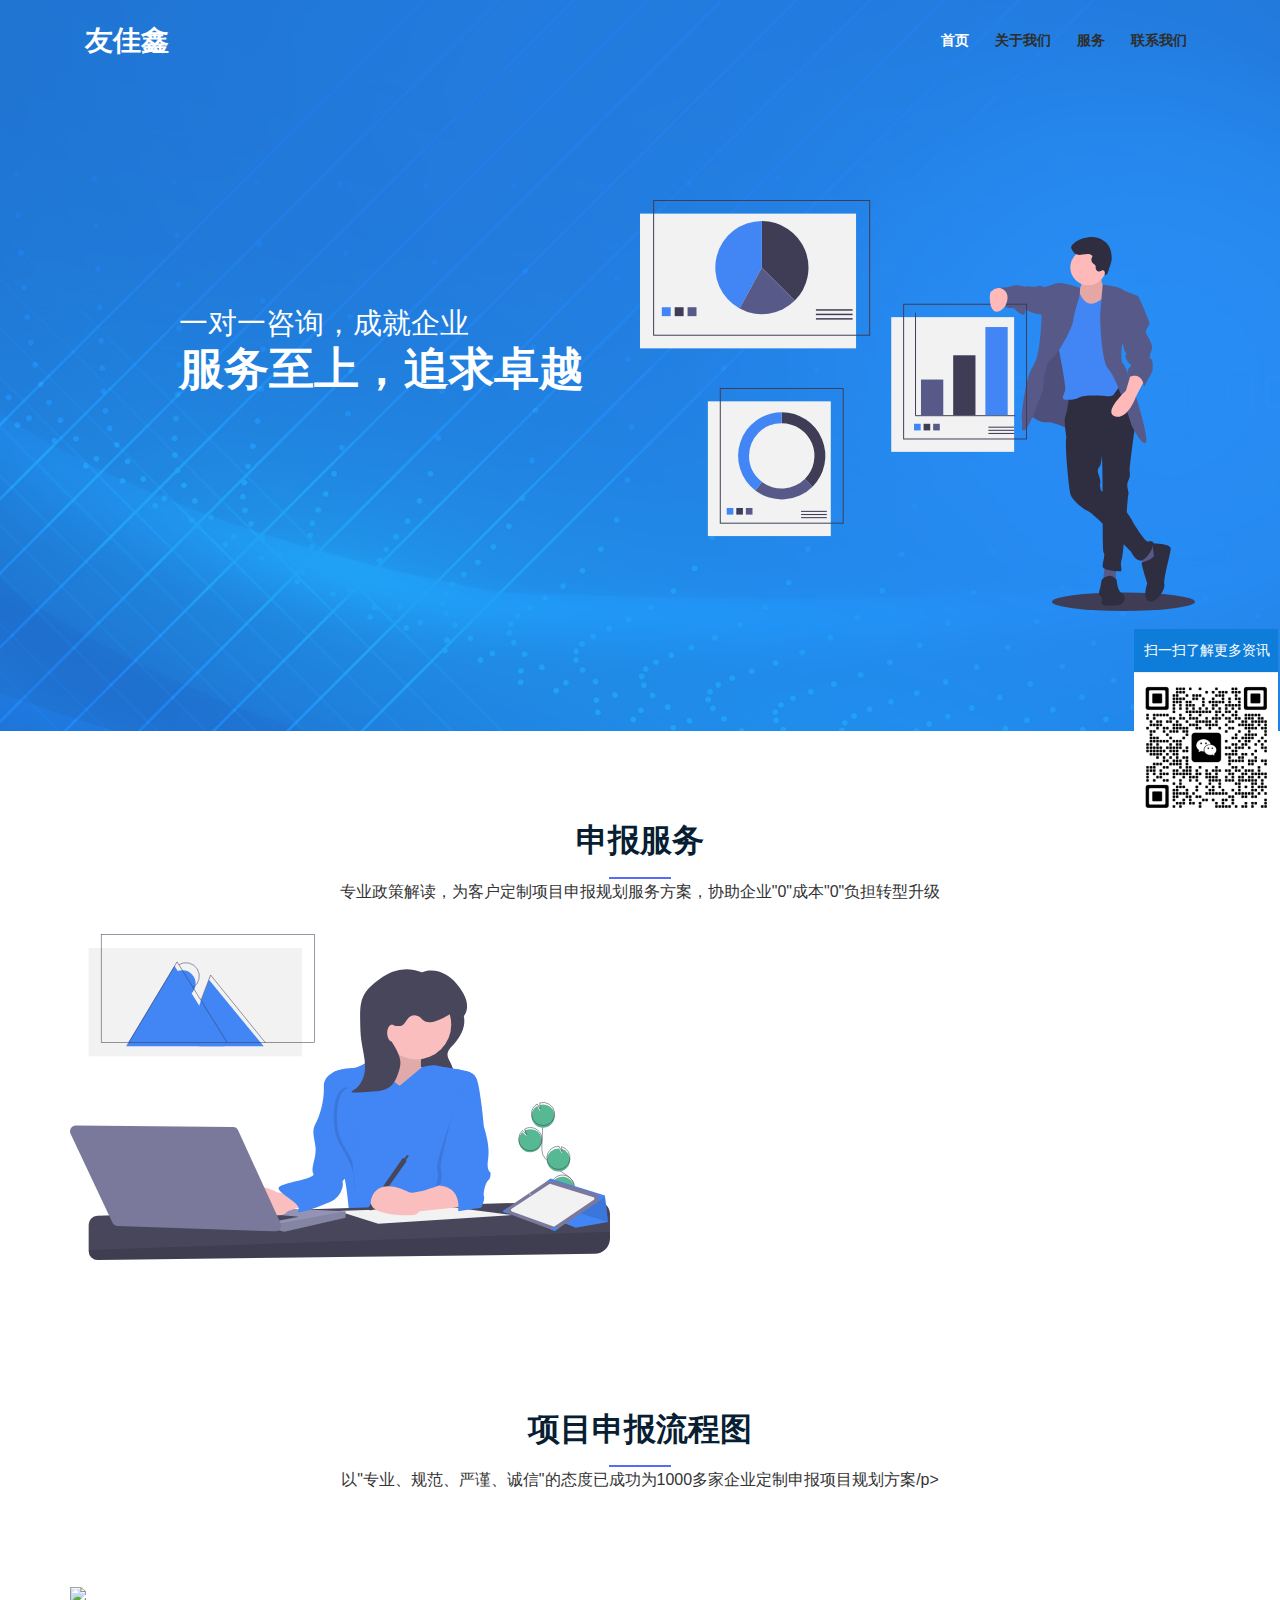
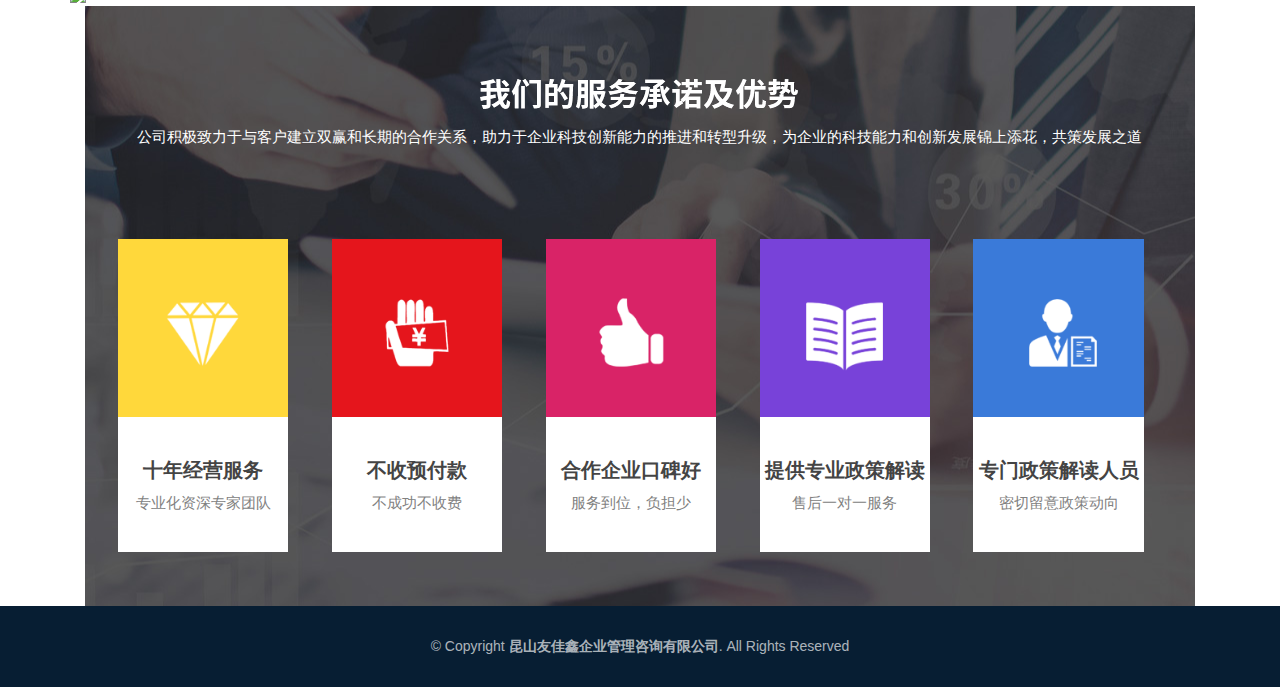
==== commit 1ca57e32: "Update index.html" ====
--- a/index.html
+++ b/index.html
@@ -45,9 +45,8 @@
     <div class="container">
 
       <div id="logo" class="pull-left">
-           <h1><a href="index.html" id="body" class="scrollto"><span><i class="ion 	
-ion-android-notifications"></i> </span>友佳鑫</a></h1> 
-        <!-- <a href="#body"><img src="img/logo.png" alt="" title="" /></a>-->
+           <h1><a href="index.html" id="body" class="scrollto"><span></span>友佳鑫</a></h1> 
+        <a href="#body"><img src="img/logo.png" alt="" title="" /></a>
       </div>
 
       <nav id="nav-menu-container">
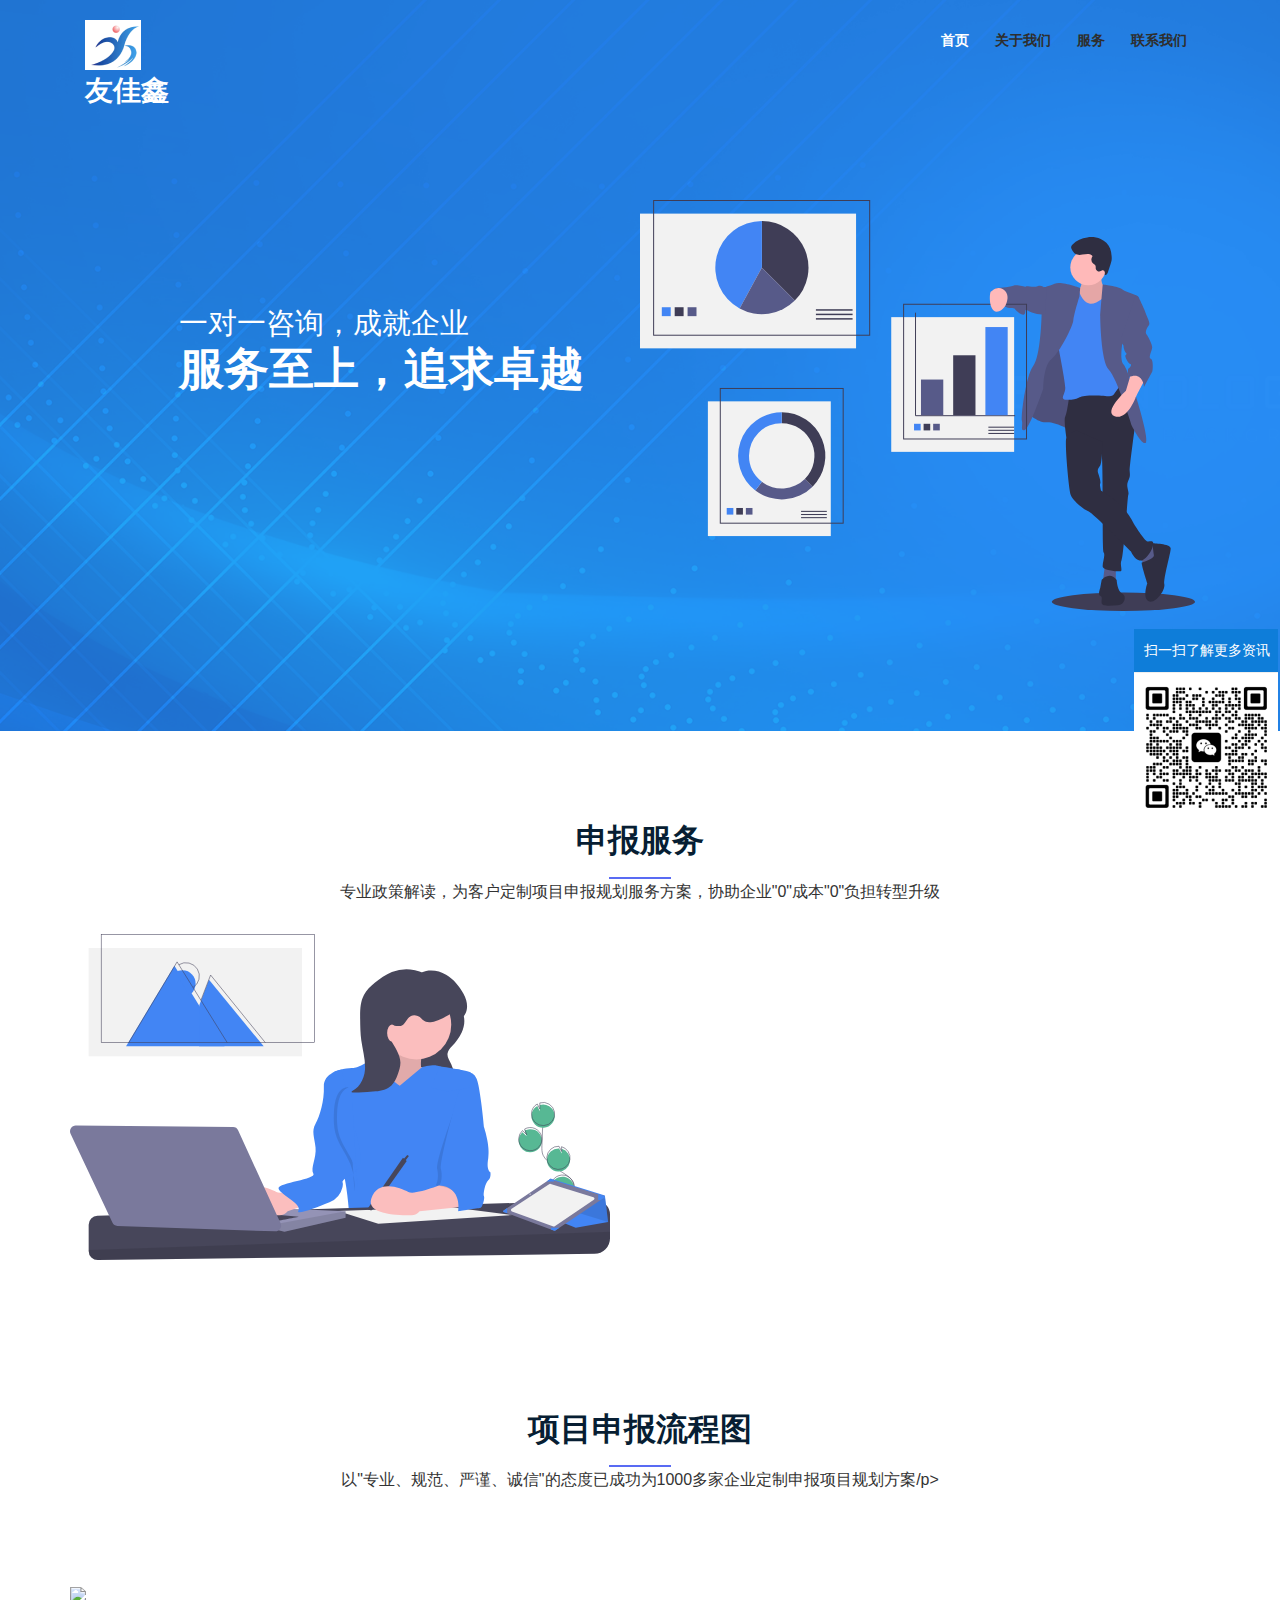
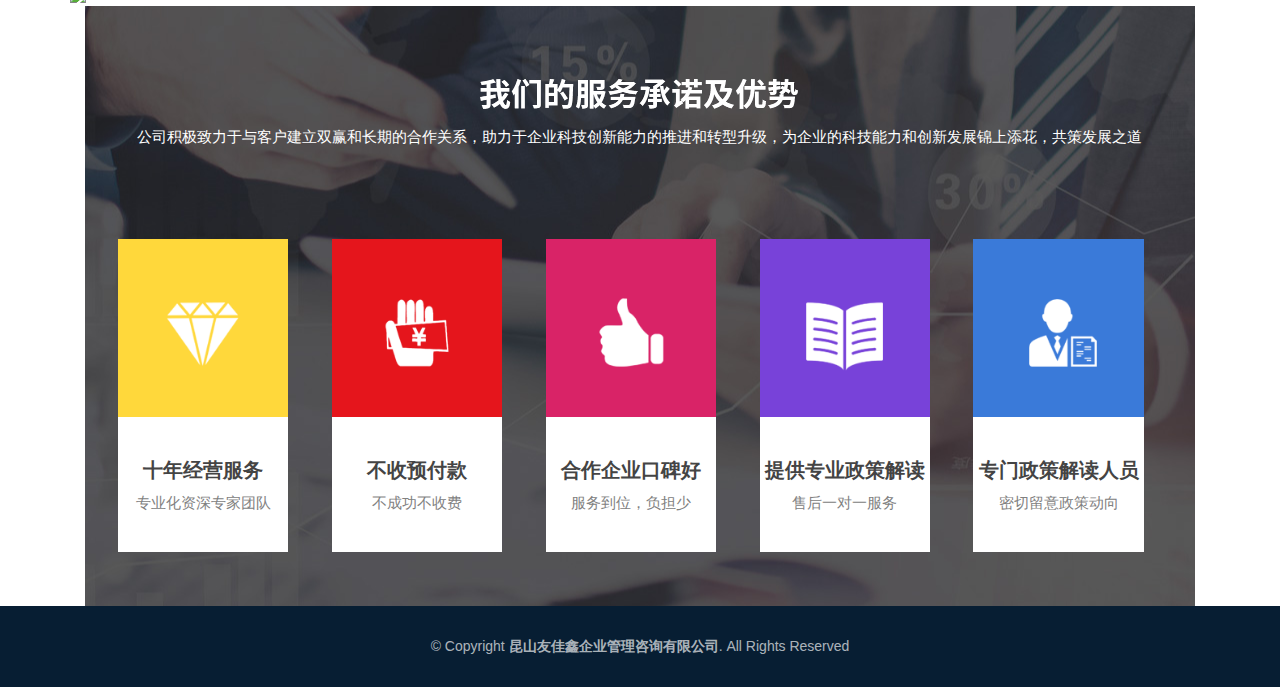
==== commit 2435d996: "Update index.html" ====
--- a/index.html
+++ b/index.html
@@ -45,8 +45,9 @@
     <div class="container">
 
       <div id="logo" class="pull-left">
+	       <a href="#body"><img src="img/logo.png" alt="" title="" /></a>
            <h1><a href="index.html" id="body" class="scrollto"><span></span>友佳鑫</a></h1> 
-        <a href="#body"><img src="img/logo.png" alt="" title="" /></a>
+       
       </div>
 
       <nav id="nav-menu-container">
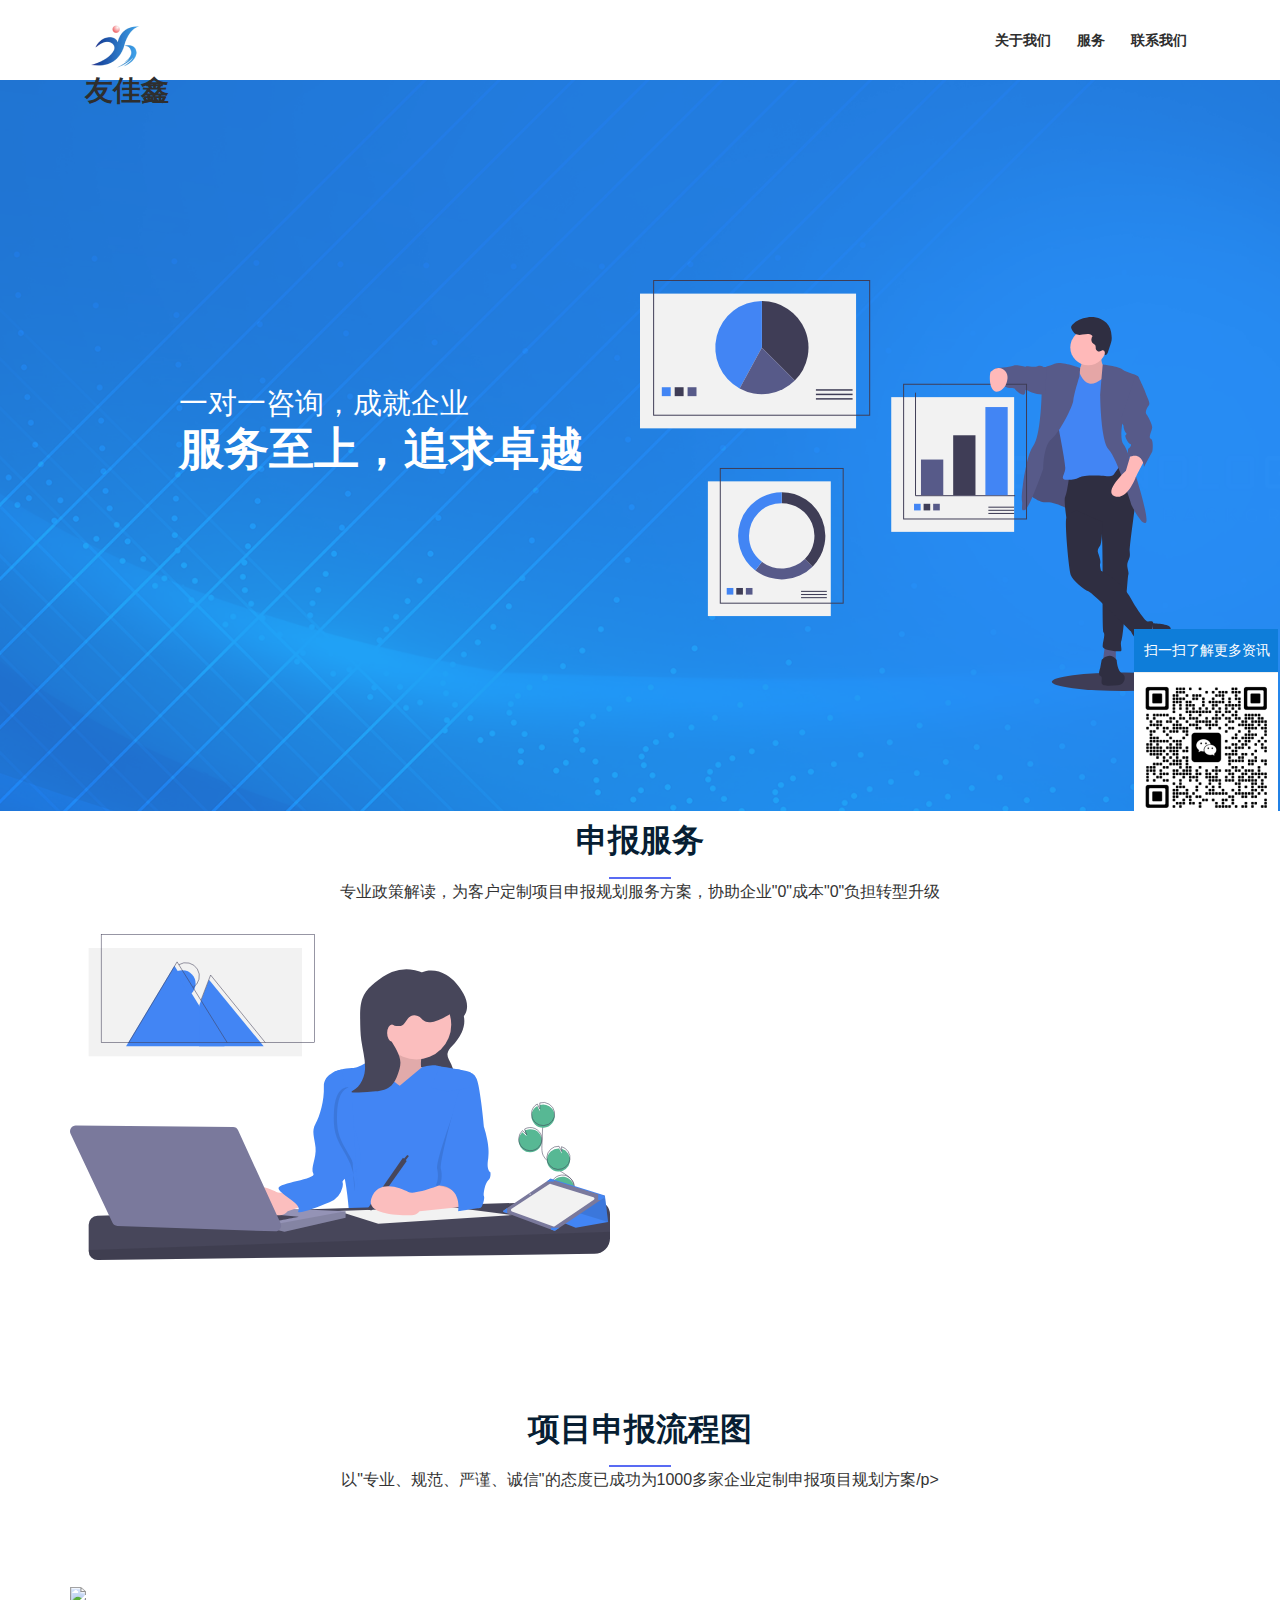
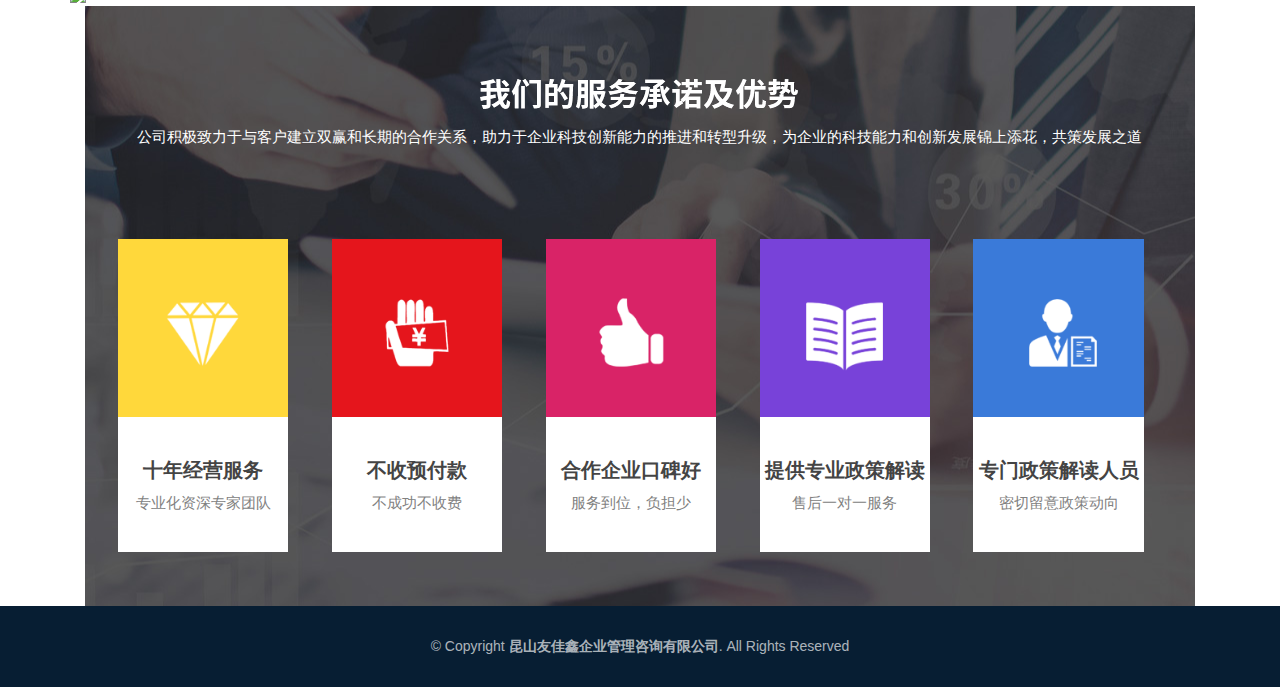
==== commit d986f994: "Update index.html" ====
--- a/index.html
+++ b/index.html
@@ -45,9 +45,11 @@
     <div class="container">
 
       <div id="logo" class="pull-left">
-	       <a href="#body"><img src="img/logo.png" alt="" title="" /></a>
-           <h1><a href="index.html" id="body" class="scrollto"><span></span>友佳鑫</a></h1> 
-       
+	       <a href="#body">
+		       <img src="img/logo.png" alt="" title="" />
+	      		<h1>友佳鑫</h1> 
+	      </a>
+          
       </div>
 
       <nav id="nav-menu-container">
--- a/css/style.css
+++ b/css/style.css
@@ -209,6 +209,7 @@
 	top:0px;
   padding: 20px 0;     
 	    background: transparent;
+
 }
 #header #logo h1 {
   font-size: 28px;
@@ -269,7 +270,7 @@
     background: url(../img/intro-carousel/banner-bg.png) center bottom no-repeat;
     background-size: cover;
     padding: 200px 0 120px 0;
-	top:0px;
+	top:80px;
 }
 #hero .hero-banner {
     width: 50%;
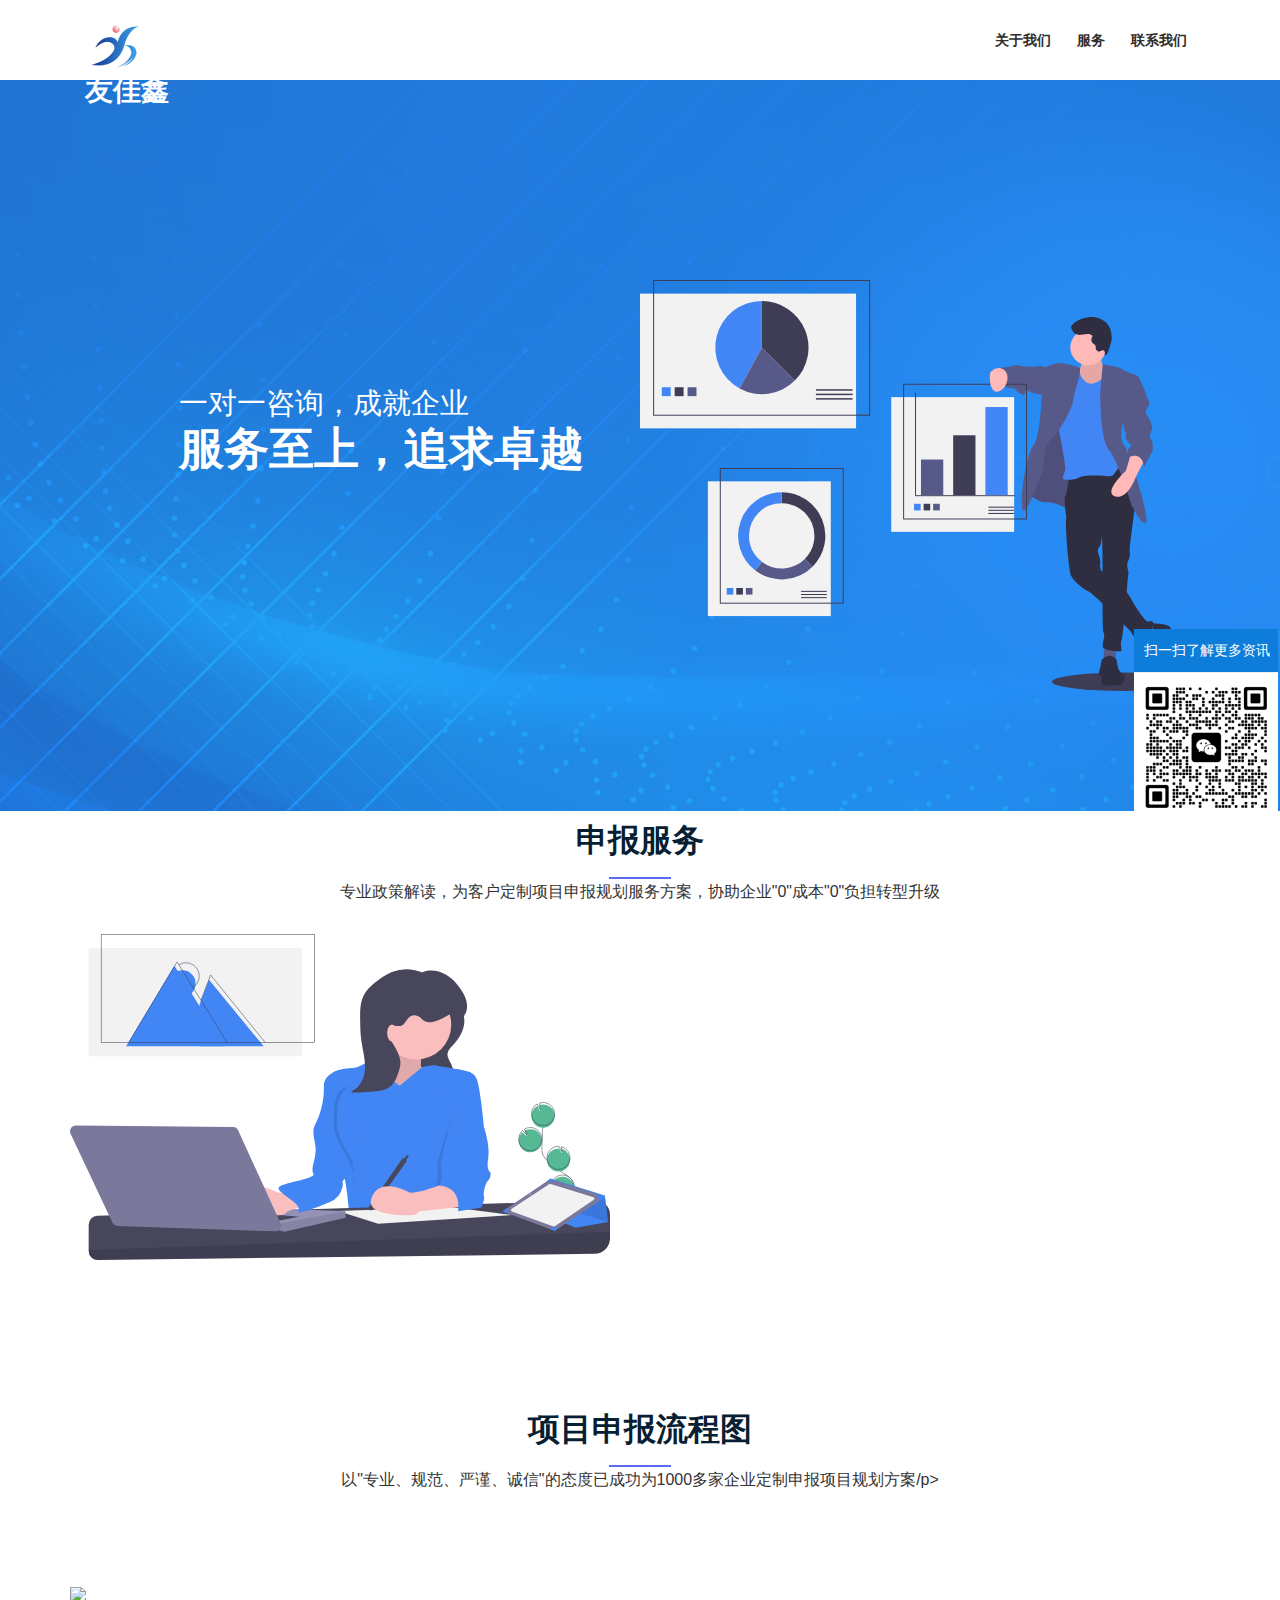
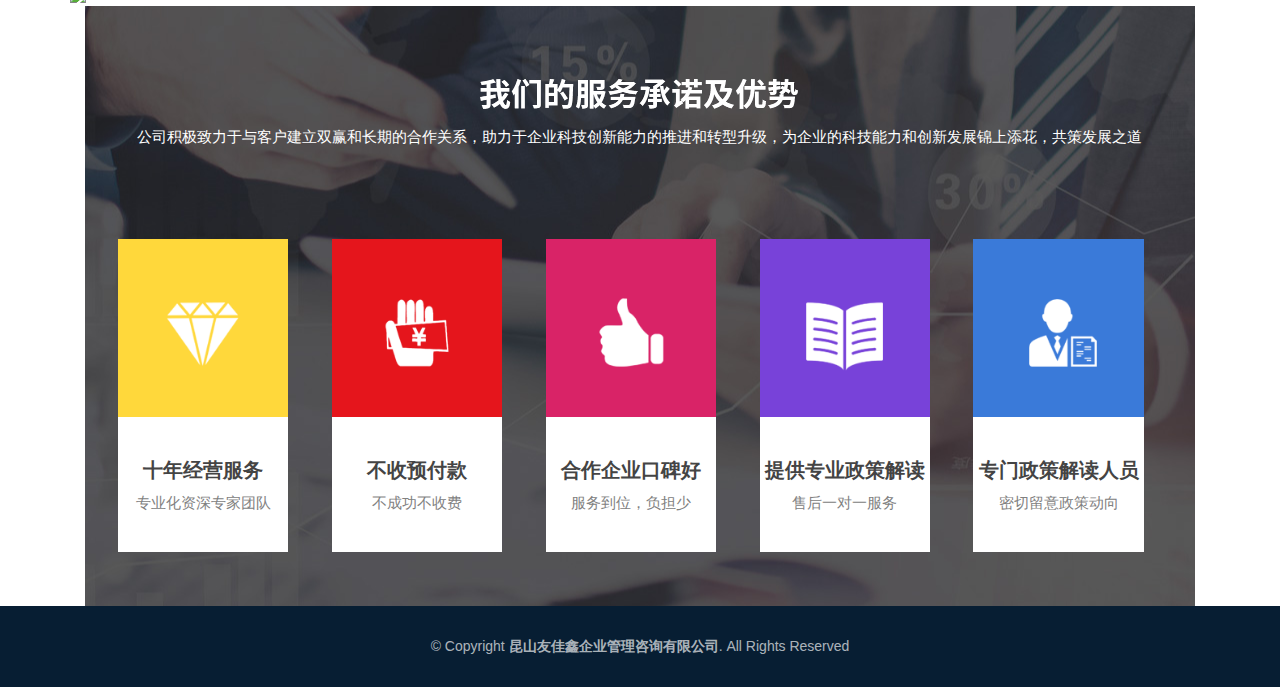
==== commit 5f30fac0: "Update index.html" ====
--- a/index.html
+++ b/index.html
@@ -47,8 +47,9 @@
       <div id="logo" class="pull-left">
 	       <a href="#body">
 		       <img src="img/logo.png" alt="" title="" />
-	      		<h1>友佳鑫</h1> 
+	   
 	      </a>
+	      <h1><a href="index.html" id="body" class="scrollto"><span></span>友佳鑫</a></h1>
           
       </div>
 
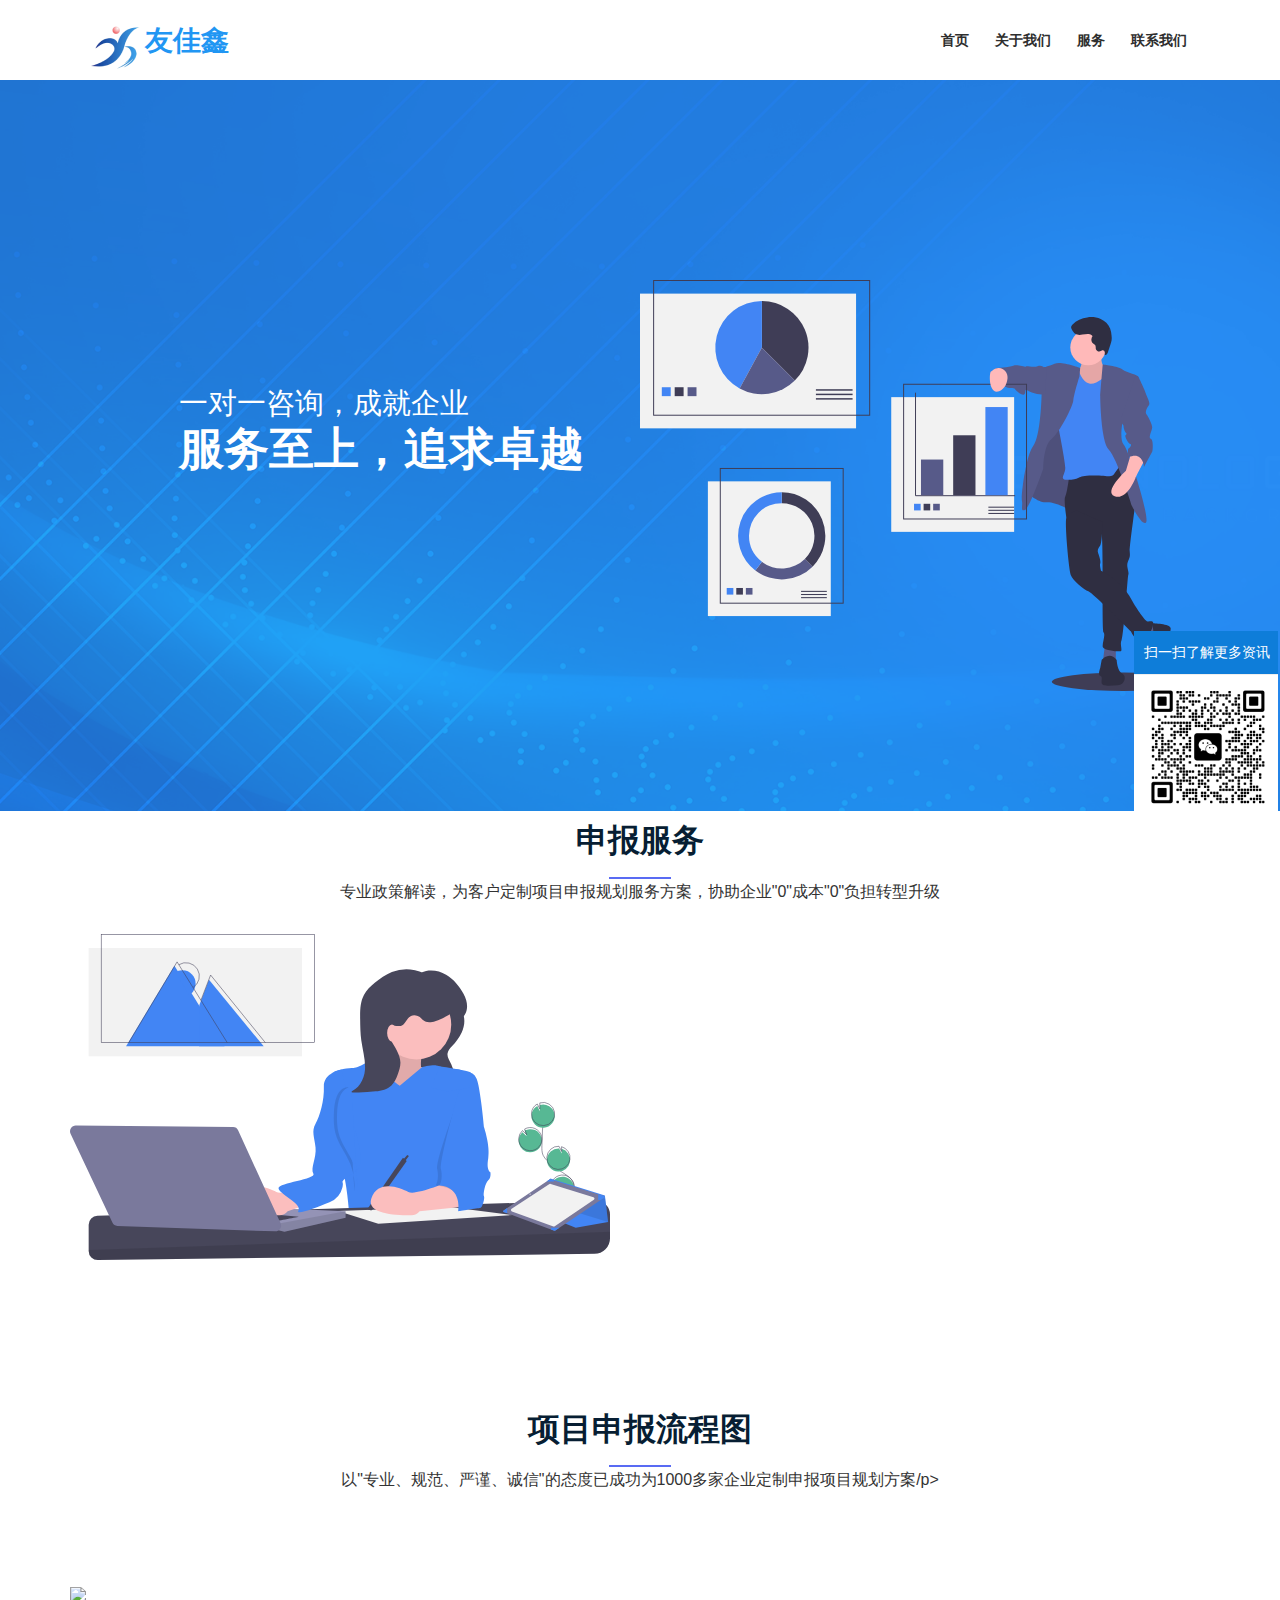
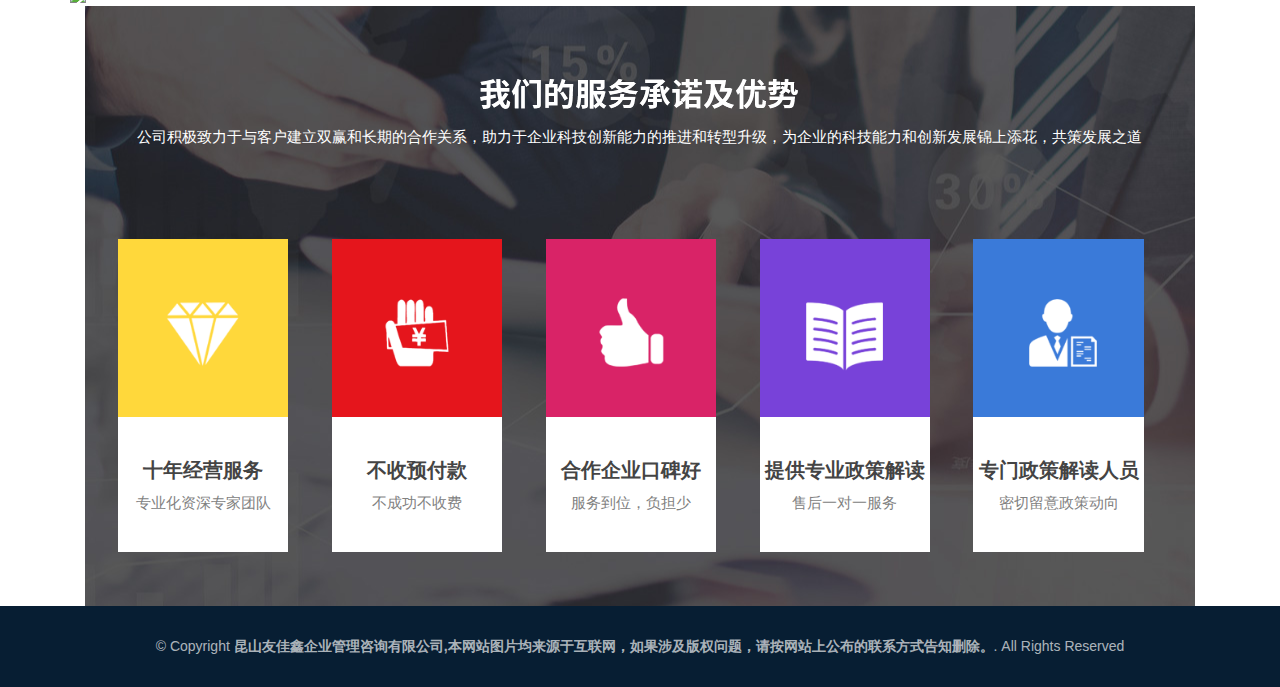
==== commit d99f3c13: "Update index.html" ====
--- a/index.html
+++ b/index.html
@@ -197,7 +197,7 @@
   <footer id="footer">
     <div class="container">
       <div class="copyright">
-        &copy; Copyright <strong>昆山友佳鑫企业管理咨询有限公司</strong>. All Rights Reserved
+        &copy; Copyright <strong>昆山友佳鑫企业管理咨询有限公司,本网站图片均来源于互联网，如果涉及版权问题，请按网站上公布的联系方式告知删除。</strong>. All Rights Reserved
       </div>
       
     </div>
--- a/css/style.css
+++ b/css/style.css
@@ -211,7 +211,15 @@
 	    background: transparent;
 
 }
+
+#header #logo{
+	display: inline-block;
+	float: left;
+}
+
+
 #header #logo h1 {
+   display: inline-block;
   font-size: 28px;
   margin: 6px 0 0 0;
   padding: 0;
@@ -223,7 +231,7 @@
 #header #logo h1 a {
   line-height: 1;
   display: inline-block;
-  color: #ffffff;
+  color: #2196F3;
 }
 .is-sticky #header #logo h1 a{
   color: #2196F3;
@@ -455,7 +463,7 @@
 }
 
 .nav-menu li:hover > a, .nav-menu > .menu-active > a {
-  color: #fff;
+  color: #2e2e2e;
 }
 
 .nav-menu > li {
--- a/css/style1.css
+++ b/css/style1.css
@@ -1018,7 +1018,7 @@
 
 /*内页style开始*/
 .about_banner {
-    background: url(../images/about_banner.jpg) no-repeat center;
+    background: url(../img/about.jpg) no-repeat center;
     width: 100%;
     height: 300px;
 }
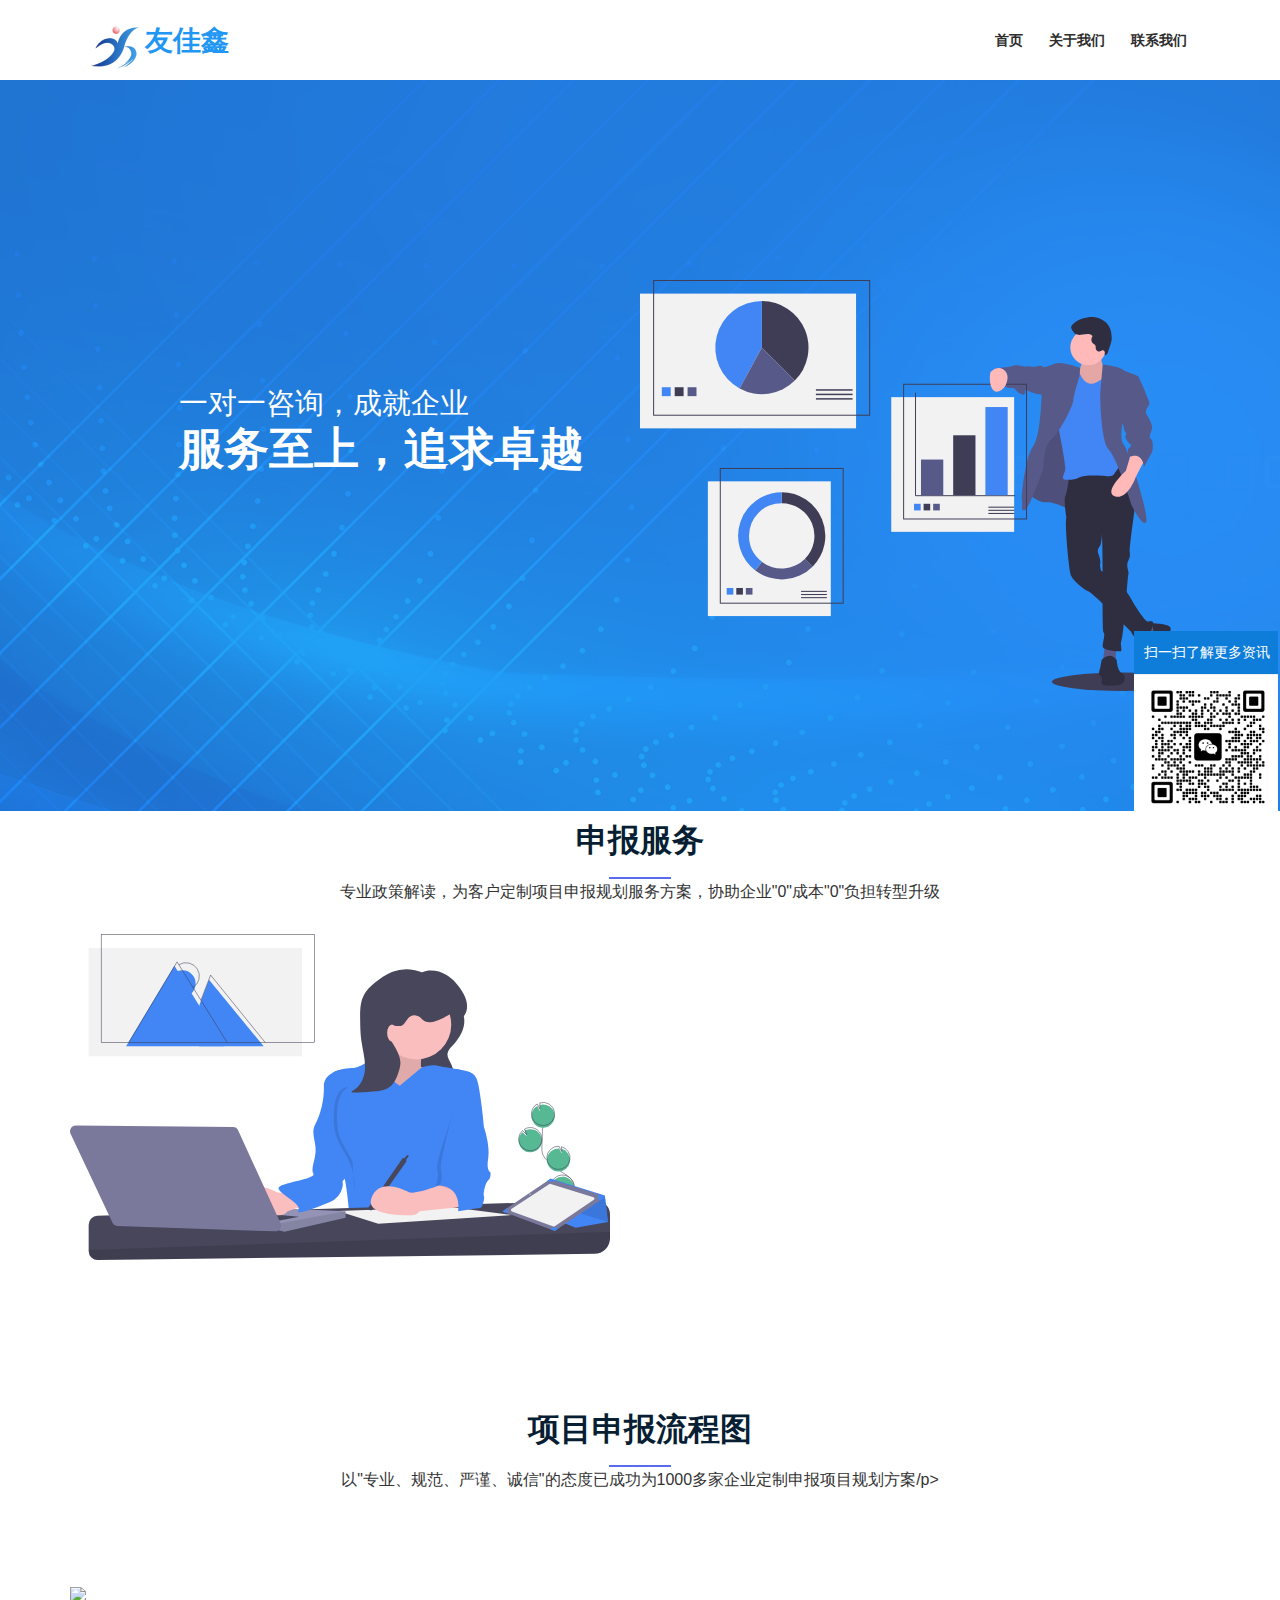
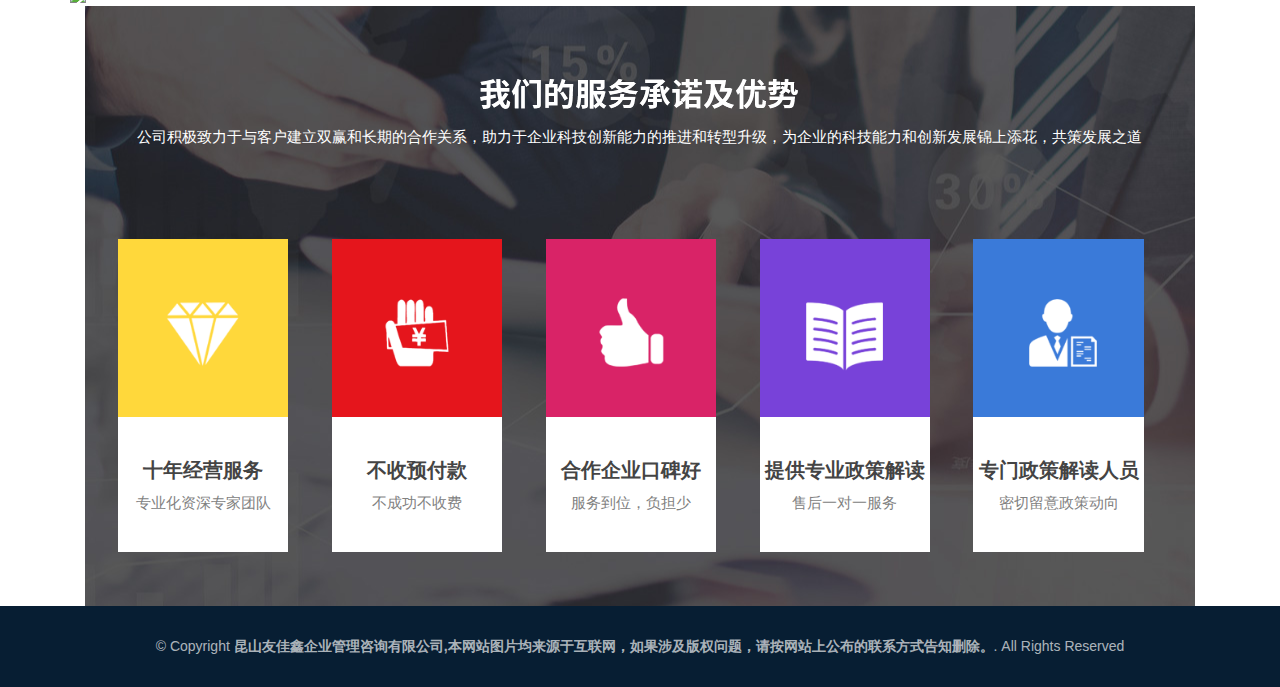
==== commit 92a39cd7: "Update index.html" ====
--- a/index.html
+++ b/index.html
@@ -57,7 +57,7 @@
         <ul class="nav-menu">
           <li class="menu-active"><a href="index.html">首页</a></li>
           <li><a href="about.html">关于我们</a></li>
-          <li><a href="services.html">服务</a></li>
+     
  
           <li><a href="contact.html">联系我们</a></li>
         </ul>
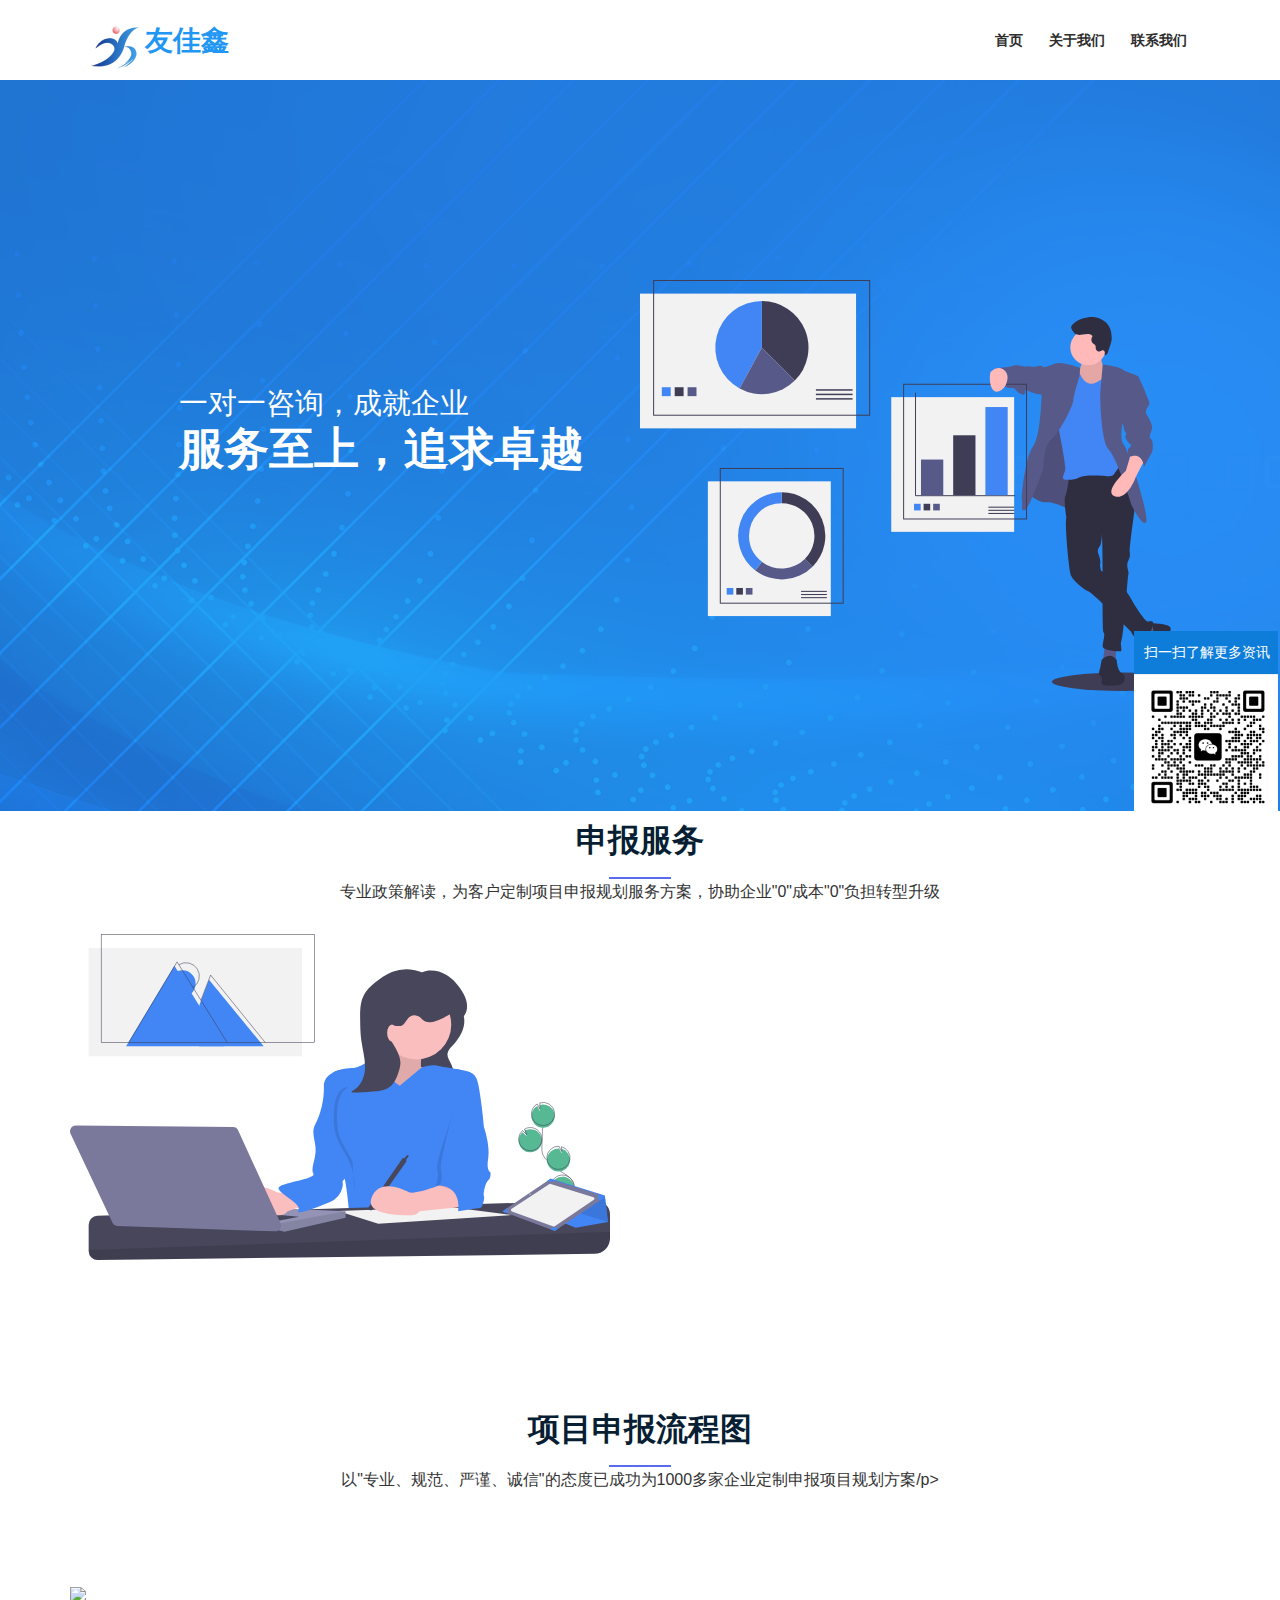
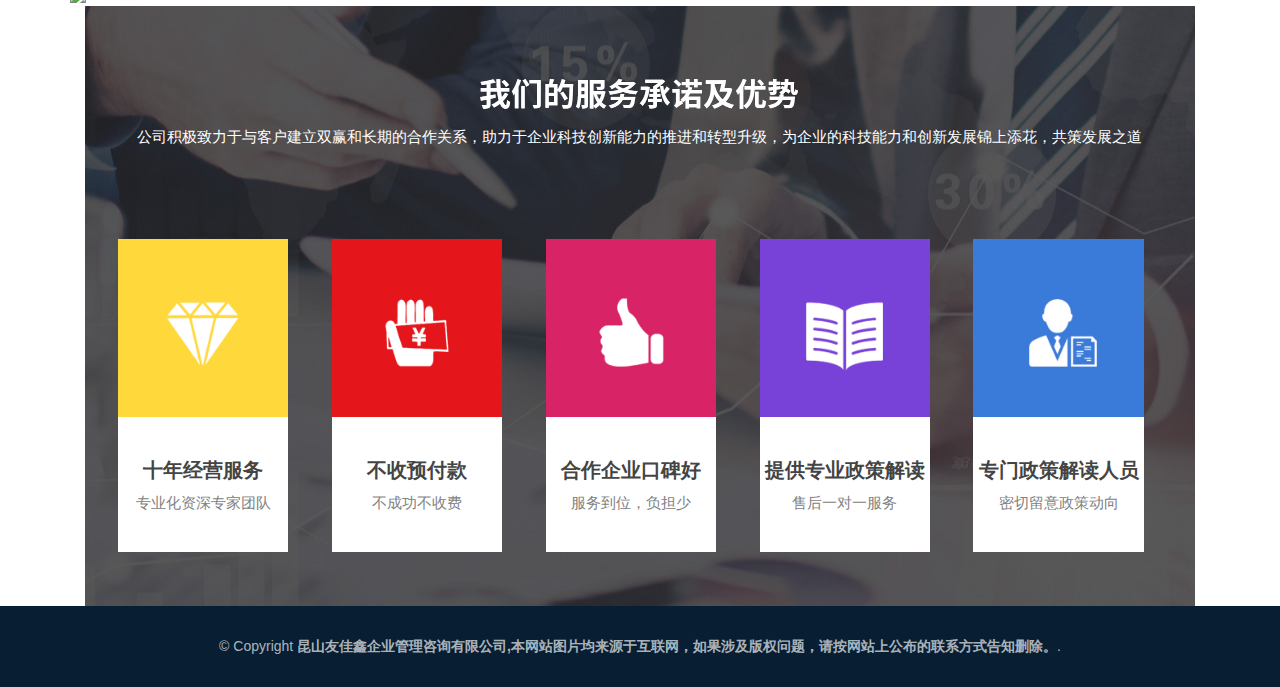
==== commit a756ca62: "Update index.html" ====
--- a/index.html
+++ b/index.html
@@ -197,7 +197,7 @@
   <footer id="footer">
     <div class="container">
       <div class="copyright">
-        &copy; Copyright <strong>昆山友佳鑫企业管理咨询有限公司,本网站图片均来源于互联网，如果涉及版权问题，请按网站上公布的联系方式告知删除。</strong>. All Rights Reserved
+        &copy; Copyright <strong>昆山友佳鑫企业管理咨询有限公司,本网站图片均来源于互联网，如果涉及版权问题，请按网站上公布的联系方式告知删除。</strong>.
       </div>
       
     </div>
--- a/css/style1.css
+++ b/css/style1.css
@@ -1018,7 +1018,7 @@
 
 /*内页style开始*/
 .about_banner {
-    background: url(../img/about.jpg) no-repeat center;
+    background: url(../img/about.png) no-repeat center;
     width: 100%;
     height: 300px;
 }
